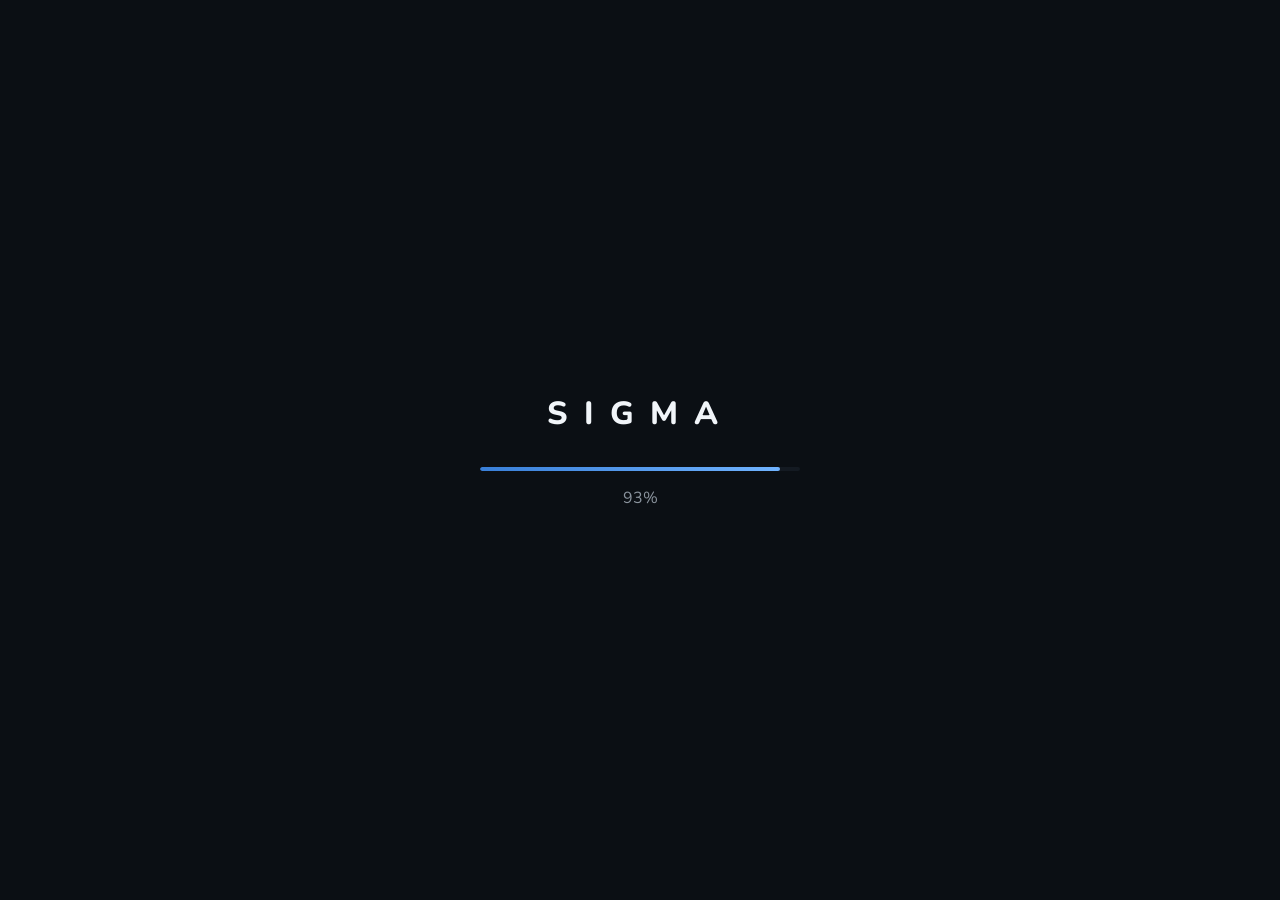
==== index.html @ 8c0bd31e "Remove logo image from index.html Removed logo image from the hero section." ====
<!DOCTYPE html>
<html lang="tr">
<head>
  <meta charset="UTF-8">
  <meta name="viewport" content="width=device-width, initial-scale=1.0">
  <link rel="icon" href="favicon.ico" type="image/x-icon">
  <title>Sigma Gümrük</title>

  <link rel="preconnect" href="https://fonts.googleapis.com">
  <link rel="preconnect" href="https://fonts.gstatic.com" crossorigin>

  <link
    href="https://fonts.googleapis.com/css2?family=Nunito:wght@400;600;700;800&display=swap"
    rel="stylesheet"
  >

  <link rel="stylesheet" href="style.css">

  <!--
    IMPORTANT:
    world-map.png is 610 x 409.
    The SVG now uses exactly the same coordinate system.
  -->
  <style>
    .hero-map {
      aspect-ratio: 610 / 409;
    }
  </style>
</head>

<body>

  <!-- =====================================================
       LOADING SCREEN
  ====================================================== -->

  <div id="loader" class="loader">

    <div class="loader-inner">

      <div class="loader-logo">
        SIGMA
      </div>

      <div class="loader-bar">
        <div
          class="loader-bar-fill"
          id="loaderBarFill">
        </div>
      </div>

      <div
        class="loader-percent"
        id="loaderPercent">
        0%
      </div>

    </div>

  </div>


  <!-- =====================================================
       LANGUAGE SELECTION
  ====================================================== -->

  <div
    id="langScreen"
    class="lang-screen hidden"
  >

    <div class="lang-inner">

      <h1 class="lang-title">
        Dil Seçin / Choose Language
      </h1>

      <div class="lang-buttons">

        <button
          class="lang-btn"
          data-lang="tr"
        >
          <span class="lang-flag">
            🇹🇷
          </span>

          <span class="lang-name">
            Türkçe
          </span>
        </button>


        <button
          class="lang-btn"
          data-lang="en"
        >
          <span class="lang-flag">
            🇬🇧
          </span>

          <span class="lang-name">
            English
          </span>
        </button>

      </div>

    </div>

  </div>


  <!-- =====================================================
       MAIN SITE
  ====================================================== -->

  <div
    id="site"
    class="site hidden"
  >


    <!-- ===================================================
         DYNAMIC ISLAND NAVBAR
    ==================================================== -->

    <header
      id="navIsland"
      class="nav-island"
    >

      <div class="nav-island-inner">


        <!-- LOGO -->

        <a
          href="#"
          class="nav-island-logo"
        >

          <img
            src="favicon.png"
            alt="Sigma Gümrük Müşavirliği"
          >

        </a>


        <!-- DESKTOP NAVIGATION -->

        <nav
          class="nav-island-links"
          aria-label="Primary"
        >

          <a
            href="#"
            data-i18n="nav_home"
          ></a>

          <a
            href="#services"
            data-i18n="nav_services"
          ></a>

          <a
            href="#about"
            data-i18n="nav_about"
          ></a>

          <a
            href="#contact"
            data-i18n="nav_contact"
          ></a>

        </nav>


        <!-- ACTIONS -->

        <div class="nav-island-actions">

          <button
            id="langToggle"
            class="lang-toggle"
          ></button>


          <button
            id="navMenuToggle"
            class="nav-menu-toggle"
            aria-label="Menüyü aç"
            aria-expanded="false"
          >

            <span></span>
            <span></span>
            <span></span>

          </button>

        </div>

      </div>

    </header>


    <!-- ===================================================
         MOBILE DROPDOWN
    ==================================================== -->

    <div
      id="navDropdown"
      class="nav-dropdown"
    >

      <a
        href="#"
        data-i18n="nav_home"
      ></a>

      <a
        href="#services"
        data-i18n="nav_services"
      ></a>

      <a
        href="#about"
        data-i18n="nav_about"
      ></a>

      <a
        href="#contact"
        data-i18n="nav_contact"
      ></a>

    </div>


    <!-- ===================================================
         HERO
    ==================================================== -->

    <main class="hero">


      <!-- =================================================
           WORLD MAP
      ================================================== -->

      <div
        class="hero-map"
        aria-hidden="true"
      >

        <img
          src="world-map.png"
          alt=""
          class="hero-map-img"
        >


        <!--
          IMPORTANT

          world-map.png = 610 x 409

          Therefore:
          SVG viewBox = 0 0 610 409

          This keeps every SVG coordinate aligned
          with the actual map.
        -->

        <svg
          class="hero-map-network"
          viewBox="0 0 610 409"
          preserveAspectRatio="xMidYMid meet"
        >


          <!-- =================================================
               TRADE ROUTES
          ================================================== -->


          <!--
            TURKEY → NORTH AMERICA

            Turkey:
            approximately 325,181

            North America:
            approximately 145,159
          -->

          <path
            class="hero-arc"
            style="animation-delay: 0s"
            d="M325,181 Q235,115 145,159"
          />


          <!--
            TURKEY → NORTHERN EUROPE
          -->

          <path
            class="hero-arc"
            style="animation-delay: 0.4s"
            d="M325,181 Q300,135 275,120"
          />


          <!--
            TURKEY → CENTRAL ASIA
          -->

          <path
            class="hero-arc"
            style="animation-delay: 0.8s"
            d="M325,181 Q350,155 380,160"
          />


          <!--
            TURKEY → EAST ASIA
          -->

          <path
            class="hero-arc"
            style="animation-delay: 1.2s"
            d="M325,181 Q405,125 485,154"
          />


          <!--
            TURKEY → SOUTHEAST ASIA
          -->

          <path
            class="hero-arc"
            style="animation-delay: 1.6s"
            d="M325,181 Q405,165 455,215"
          />



          <!-- =================================================
               PULSE RINGS
          ================================================== -->


          <!--
            MAIN TURKEY HUB

            This is now positioned directly
            on Turkey.
          -->

          <!-- MAIN TURKEY HUB -->

<circle
  class="hero-pulse"
  cx="325"
  cy="187"
  r="4"
  style="animation-delay: 0s"
/>

<circle
  class="hero-dot hero-dot--hub"
  cx="325"
  cy="187"
  r="6"
/>


          <!-- North America -->

          <circle
            class="hero-pulse"
            cx="145"
            cy="159"
            r="4"
            style="animation-delay: 0.3s"
          />


          <!-- Northern Europe -->

          <circle
            class="hero-pulse"
            cx="275"
            cy="120"
            r="4"
            style="animation-delay: 0.6s"
          />


          <!-- Central Asia -->

          <circle
            class="hero-pulse"
            cx="380"
            cy="160"
            r="4"
            style="animation-delay: 0.9s"
          />


          <!-- East Asia -->

          <circle
            class="hero-pulse"
            cx="485"
            cy="154"
            r="4"
            style="animation-delay: 1.2s"
          />


          <!-- Southeast Asia -->

          <circle
            class="hero-pulse"
            cx="455"
            cy="215"
            r="4"
            style="animation-delay: 1.5s"
          />



          <!-- =================================================
               LOCATION DOTS
          ================================================== -->


          <!--
            MAIN TURKEY HUB

            WHITE DOT = MAIN HUB
          -->

          


          <!-- North America -->

          <circle
            class="hero-dot"
            cx="145"
            cy="159"
            r="4"
          />


          <!-- Northern Europe -->

          <circle
            class="hero-dot"
            cx="275"
            cy="120"
            r="4"
          />


          <!-- Central Asia -->

          <circle
            class="hero-dot"
            cx="380"
            cy="160"
            r="4"
          />


          <!-- East Asia -->

          <circle
            class="hero-dot"
            cx="485"
            cy="154"
            r="4"
          />


          <!-- Southeast Asia -->

          <circle
            class="hero-dot"
            cx="455"
            cy="215"
            r="4"
          />

        </svg>

      </div>



      <!-- =================================================
           HERO CONTENT
      ================================================== -->

      <div class="hero-content">

        <p
          class="hero-eyebrow"
          data-i18n="hero_eyebrow"
        ></p>


        <h1
          data-i18n="hero_title"
        ></h1>


        <p
          data-i18n="hero_subtitle"
        ></p>


      </div>


      <!-- MAP CAPTION -->

      <p
        class="hero-caption"
        data-i18n="hero_caption"
      ></p>

    </main>


    <!-- ===================================================
         SERVICES
    ==================================================== -->

   <section id="services" class="services">

  <div class="services-logo">
    <img src="logo.png" alt="Sigma Gümrük Müşavirliği">
  </div>

  <div class="section-header">
        <p class="section-eyebrow" data-i18n="services_eyebrow"></p>
        <h2 data-i18n="services_title"></h2>
        <p class="section-subtitle" data-i18n="services_subtitle"></p>
      </div>

      <div class="services-grid">

        <!-- Customs Consultancy -->
        <div class="service-card">
          <div class="service-icon">
            <svg viewBox="0 0 24 24" fill="none" stroke="currentColor" stroke-width="1.6" stroke-linecap="round" stroke-linejoin="round">
              <path d="M8 3h8a1 1 0 0 1 1 1v16a1 1 0 0 1-1 1H8a1 1 0 0 1-1-1V4a1 1 0 0 1 1-1Z"/>
              <path d="M9 7.5h6"/>
              <path d="M9 11h6"/>
              <path d="m9.25 14.75 1.5 1.5L14.75 12.25"/>
            </svg>
          </div>
          <h3 data-i18n="service_1_title"></h3>
          <p data-i18n="service_1_desc"></p>
        </div>

        <!-- Import Operations -->
        <div class="service-card">
          <div class="service-icon">
            <svg viewBox="0 0 24 24" fill="none" stroke="currentColor" stroke-width="1.6" stroke-linecap="round" stroke-linejoin="round">
              <path d="M12 3v10"/>
              <path d="m7 9 5 5 5-5"/>
              <path d="M4 15v4a1 1 0 0 0 1 1h14a1 1 0 0 0 1-1v-4"/>
            </svg>
          </div>
          <h3 data-i18n="service_2_title"></h3>
          <p data-i18n="service_2_desc"></p>
        </div>

        <!-- Export Operations -->
        <div class="service-card">
          <div class="service-icon">
            <svg viewBox="0 0 24 24" fill="none" stroke="currentColor" stroke-width="1.6" stroke-linecap="round" stroke-linejoin="round">
              <path d="M12 21V11"/>
              <path d="m7 15 5-5 5 5"/>
              <path d="M4 15v4a1 1 0 0 0 1 1h14a1 1 0 0 0 1-1v-4"/>
            </svg>
          </div>
          <h3 data-i18n="service_3_title"></h3>
          <p data-i18n="service_3_desc"></p>
        </div>

        <!-- Bonded Warehousing -->
        <div class="service-card">
          <div class="service-icon">
            <svg viewBox="0 0 24 24" fill="none" stroke="currentColor" stroke-width="1.6" stroke-linecap="round" stroke-linejoin="round">
              <path d="M3 21V10l9-6 9 6v11"/>
              <path d="M3 21h18"/>
              <path d="M9 21v-6h6v6"/>
            </svg>
          </div>
          <h3 data-i18n="service_4_title"></h3>
          <p data-i18n="service_4_desc"></p>
        </div>


        <!-- Logistics Consulting -->
        <div class="service-card">
          <div class="service-icon">
            <svg viewBox="0 0 24 24" fill="none" stroke="currentColor" stroke-width="1.6" stroke-linecap="round" stroke-linejoin="round">
              <path d="M3 7h11v10H3z"/>
              <path d="M14 10h4l3 3v4h-7z"/>
              <circle cx="7.5" cy="18" r="1.6"/>
              <circle cx="17.5" cy="18" r="1.6"/>
            </svg>
          </div>
          <h3 data-i18n="service_6_title"></h3>
          <p data-i18n="service_6_desc"></p>
        </div>

      </div>

    </section>



    <!-- ===================================================
         ABOUT
    ==================================================== -->

    <section id="about" class="about">

      <div class="section-header">
        <p class="section-eyebrow" data-i18n="about_eyebrow"></p>
        <h2 data-i18n="about_title"></h2>
      </div>

      <div class="about-grid">

        <p class="about-text" data-i18n="about_text"></p>

        <ul class="about-highlights">

          <li>
            <svg viewBox="0 0 24 24" fill="none" stroke="currentColor" stroke-width="1.8" stroke-linecap="round" stroke-linejoin="round">
              <circle cx="12" cy="12" r="9"/>
              <path d="m8.5 12.5 2.5 2.5 4.5-5"/>
            </svg>
            <span data-i18n="about_highlight_2"></span>
          </li>

          <li>
            <svg viewBox="0 0 24 24" fill="none" stroke="currentColor" stroke-width="1.8" stroke-linecap="round" stroke-linejoin="round">
              <circle cx="12" cy="12" r="9"/>
              <path d="m8.5 12.5 2.5 2.5 4.5-5"/>
            </svg>
            <span data-i18n="about_highlight_3"></span>
          </li>

          <li>
            <svg viewBox="0 0 24 24" fill="none" stroke="currentColor" stroke-width="1.8" stroke-linecap="round" stroke-linejoin="round">
              <circle cx="12" cy="12" r="9"/>
              <path d="m8.5 12.5 2.5 2.5 4.5-5"/>
            </svg>
            <span data-i18n="about_highlight_4"></span>
          </li>

        </ul>

      </div>

    </section>



    <!-- ===================================================
         CONTACT
    ==================================================== -->

    <section id="contact" class="contact">

      <div class="section-header">
        <p class="section-eyebrow" data-i18n="contact_eyebrow"></p>
        <h2 data-i18n="contact_title"></h2>
        <p class="section-subtitle" data-i18n="contact_subtitle"></p>
      </div>

      <div class="contact-grid">

        <div class="contact-info">

          <div class="contact-info-item">
            <svg viewBox="0 0 24 24" fill="none" stroke="currentColor" stroke-width="1.6" stroke-linecap="round" stroke-linejoin="round">
              <path d="M12 21s7-6.5 7-11a7 7 0 1 0-14 0c0 4.5 7 11 7 11Z"/>
              <circle cx="12" cy="10" r="2.5"/>
            </svg>
            <div>
              <p class="contact-info-label" data-i18n="contact_address_label"></p>
              <p class="contact-info-value" data-i18n="contact_address_value"></p>
            </div>
          </div>

          <div class="contact-info-item">
            <svg viewBox="0 0 24 24" fill="none" stroke="currentColor" stroke-width="1.6" stroke-linecap="round" stroke-linejoin="round">
              <path d="M6.5 3h3l1.5 4-2 1.5a9 9 0 0 0 4.5 4.5L15 11l4 1.5v3a2 2 0 0 1-2 2 13.5 13.5 0 0 1-12.5-12.5 2 2 0 0 1 2-2Z"/>
            </svg>
            <div>
              <p class="contact-info-label" data-i18n="contact_phone_label"></p>
              <p class="contact-info-value" data-i18n="contact_phone_value"></p>
            </div>
          </div>

          <div class="contact-info-item">
            <svg viewBox="0 0 24 24" fill="none" stroke="currentColor" stroke-width="1.6" stroke-linecap="round" stroke-linejoin="round">
              <rect x="3" y="5" width="18" height="14" rx="2"/>
              <path d="m3 7 9 6 9-6"/>
            </svg>
            <div>
              <p class="contact-info-label" data-i18n="contact_email_label"></p>
              <p class="contact-info-value" data-i18n="contact_email_value"></p>
            </div>
          </div>

        </div>
      </div>

    </section>



    <!-- =====================================================
         FOOTER
    ====================================================== -->

    <footer class="footer">

      <p
        data-i18n="footer_text"
      ></p>

    </footer>

  </div>


  <!-- =====================================================
       JAVASCRIPT
  ====================================================== -->

  <script src="script.js"></script>

</body>
</html>
---- style.css ----
/* =========================================================
   SIGMA GÜMRÜK — RESPONSIVE CSS
   ========================================================= */

* {
  margin: 0;
  padding: 0;
  box-sizing: border-box;
}

:root {
  --bg: #0b0f14;
  --bg-soft: #141a22;

  --accent: #4f9cf9;
  --accent-light: #70b3ff;
  --accent-glow: rgba(79, 156, 249, 0.4);

  --nav-outline: rgba(79, 156, 249, 0.45);

  --text: #f1f5f9;
  --text-dim: #8b949e;

  --border: rgba(255, 255, 255, 0.08);
}

html {
  scroll-behavior: smooth;
}

body {
  font-family: "Nunito", system-ui, sans-serif;

  background:
    radial-gradient(
      circle at 50% 35%,
      #111a27 0%,
      var(--bg) 48%,
      #080b10 100%
    );

  color: var(--text);

  min-height: 100vh;

  overflow-x: hidden;
}

button,
a {
  -webkit-tap-highlight-color: transparent;
}

.hidden {
  display: none !important;
}


/* =========================================================
   LOADING SCREEN
   ========================================================= */

.loader {
  position: fixed;
  inset: 0;

  background: var(--bg);

  display: flex;
  align-items: center;
  justify-content: center;

  z-index: 100;

  transition: opacity 0.5s ease;
}

.loader.fade-out {
  opacity: 0;
  pointer-events: none;
}

.loader-inner {
  width: min(320px, 80vw);

  text-align: center;
}

.loader-logo {
  font-size: 2rem;

  font-weight: 800;

  letter-spacing: 0.5em;

  margin-bottom: 2rem;

  color: var(--text);

  animation: sigma-pulse 1.6s ease-in-out infinite;
}

@keyframes sigma-pulse {
  0%,
  100% {
    opacity: 1;
  }

  50% {
    opacity: 0.45;
  }
}

.loader-bar {
  height: 4px;

  background: var(--bg-soft);

  border-radius: 999px;

  overflow: hidden;
}

.loader-bar-fill {
  height: 100%;
  width: 0%;

  background:
    linear-gradient(
      90deg,
      #397fd8,
      #70b3ff
    );

  border-radius: 999px;

  transition: width 0.15s ease;
}

.loader-percent {
  margin-top: 1rem;

  font-size: 1rem;

  color: var(--text-dim);

  font-variant-numeric: tabular-nums;
}


/* =========================================================
   LANGUAGE SCREEN
   ========================================================= */

.lang-screen {
  position: fixed;
  inset: 0;

  background:
    radial-gradient(
      circle at center,
      #111c2a,
      var(--bg) 65%
    );

  display: flex;

  align-items: center;
  justify-content: center;

  z-index: 90;

  animation: fade-in 0.6s ease;
}

.lang-inner {
  width: 100%;
  max-width: 600px;

  padding: 1.5rem;

  text-align: center;
}

.lang-title {
  font-size: 1.6rem;

  font-weight: 700;

  margin-bottom: 2.5rem;
}

.lang-buttons {
  display: flex;

  justify-content: center;

  gap: 1.5rem;

  flex-wrap: wrap;
}

.lang-btn {
  display: flex;

  flex-direction: column;

  align-items: center;

  gap: 0.75rem;

  min-width: 150px;

  padding: 1.5rem 2.5rem;

  background:
    rgba(255, 255, 255, 0.035);

  border: 1px solid var(--border);

  border-radius: 16px;

  color: var(--text);

  font-family: inherit;

  font-size: 1.05rem;

  cursor: pointer;

  backdrop-filter: blur(15px);

  transition:
    transform 0.25s ease,
    border-color 0.25s ease,
    background 0.25s ease,
    box-shadow 0.25s ease;
}

.lang-btn:hover {
  transform: translateY(-5px);

  border-color: var(--accent);

  background:
    rgba(79, 156, 249, 0.08);

  box-shadow:
    0 15px 35px rgba(0, 0, 0, 0.3);
}

.lang-flag {
  font-size: 2.4rem;
}

.lang-name {
  font-weight: 700;
}


/* =========================================================
   SITE
   ========================================================= */

.site {
  min-height: 100vh;

  display: flex;

  flex-direction: column;

  animation: fade-in 0.6s ease;
}

@keyframes fade-in {
  from {
    opacity: 0;
  }

  to {
    opacity: 1;
  }
}


/* =========================================================
   DYNAMIC ISLAND NAVBAR
   ========================================================= */

.nav-island {
  position: fixed;

  top: 18px;
  left: 50%;

  transform: translateX(-50%);

  z-index: 50;

  width: 56px;
  height: 56px;

  border-radius: 999px;

  background: #000;

  border: 1.5px solid var(--nav-outline);

  overflow: hidden;

  box-shadow:
    0 0 0 var(--accent-glow),
    0 10px 30px rgba(0, 0, 0, 0.45);

  animation:
    island-breathe 2.2s ease-in-out infinite;

  transition:
    width 0.65s cubic-bezier(0.16, 1, 0.3, 1),
    height 0.5s cubic-bezier(0.16, 1, 0.3, 1),
    background 0.4s ease,
    border-radius 0.3s ease,
    box-shadow 0.3s ease;
}

@keyframes island-breathe {
  0%,
  100% {
    box-shadow:
      0 0 0 var(--accent-glow),
      0 10px 30px rgba(0, 0, 0, 0.45);
  }

  50% {
    box-shadow:
      0 0 0 7px transparent,
      0 10px 30px rgba(0, 0, 0, 0.45);
  }
}

.nav-island.expanded {
  width: clamp(560px, 62vw, 760px);

  height: 64px;

  background:
    rgba(10, 15, 22, 0.78);

  backdrop-filter: blur(24px);
  -webkit-backdrop-filter: blur(24px);

  animation: none;

  box-shadow:
    0 15px 40px rgba(0, 0, 0, 0.45);
}

.nav-island-inner {
  height: 100%;

  display: flex;

  align-items: center;
  justify-content: space-between;

  gap: 2rem;

  padding: 0 1.75rem;

  white-space: nowrap;

  opacity: 0;

  transform: scale(0.92);

  transition:
    opacity 0.4s ease 0.25s,
    transform 0.4s ease 0.25s;
}

.nav-island.expanded .nav-island-inner {
  opacity: 1;

  transform: scale(1);
}


/* =========================================================
   LOGO
   ========================================================= */

.nav-island-logo {
  display: flex;

  align-items: center;

  flex-shrink: 0;

  text-decoration: none;
}

.nav-island-logo img {
  display: block;

  width: auto;

  height: 50px;
}


/* =========================================================
   DESKTOP NAVIGATION
   ========================================================= */

.nav-island-links {
  display: flex;

  align-items: center;

  justify-content: center;

  gap: 1.6rem;

  flex: 1;
}

.nav-island-links a {
  position: relative;

  color: var(--text-dim);

  text-decoration: none;

  font-size: 0.92rem;

  transition: color 0.2s ease;
}

.nav-island-links a::after {
  content: "";

  position: absolute;

  left: 50%;
  bottom: -7px;

  width: 0;
  height: 1px;

  background: var(--accent);

  transform: translateX(-50%);

  transition: width 0.25s ease;
}

.nav-island-links a:hover {
  color: var(--text);
}

.nav-island-links a:hover::after {
  width: 70%;
}


/* =========================================================
   NAV ACTIONS
   ========================================================= */

.nav-island-actions {
  display: flex;

  align-items: center;

  gap: 0.65rem;

  flex-shrink: 0;
}


/* =========================================================
   LANGUAGE TOGGLE
   ========================================================= */

.lang-toggle {
  min-width: 42px;

  margin-right: 0.5rem;

  padding: 0.35rem 0.8rem;

  border:
    1px solid rgba(255, 255, 255, 0.1);

  border-radius: 999px;

  background:
    rgba(255, 255, 255, 0.04);

  color: var(--text);

  font-family: inherit;

  font-size: 0.8rem;

  cursor: pointer;

  transition:
    border-color 0.2s ease,
    background 0.2s ease;
}

.lang-toggle:hover {
  border-color: var(--accent);

  background:
    rgba(79, 156, 249, 0.08);
}


/* =========================================================
   HAMBURGER
   ========================================================= */

.nav-menu-toggle {
  display: none;

  flex-direction: column;

  justify-content: center;
  align-items: center;

  gap: 4px;

  width: 34px;
  height: 34px;

  padding: 0;

  border: none;

  background: transparent;

  cursor: pointer;

  border-radius: 10px;
}

.nav-menu-toggle span {
  display: block;

  width: 19px;
  height: 2px;

  background: var(--text);

  border-radius: 99px;

  transition:
    transform 0.3s ease,
    opacity 0.3s ease;
}

.nav-menu-toggle.active span:nth-child(1) {
  transform:
    translateY(6px)
    rotate(45deg);
}

.nav-menu-toggle.active span:nth-child(2) {
  opacity: 0;
}

.nav-menu-toggle.active span:nth-child(3) {
  transform:
    translateY(-6px)
    rotate(-45deg);
}


/* =========================================================
   MOBILE DROPDOWN
   ========================================================= */

.nav-dropdown {
  position: fixed;

  top: 70px;

  left: 50%;

  transform: translateX(-50%);

  z-index: 49;

  width: min(94vw, 340px);

  max-height: 0;

  opacity: 0;

  overflow: hidden;

  pointer-events: none;

  display: flex;

  flex-direction: column;

  padding: 0 1.25rem;

  background:
    rgba(10, 15, 22, 0.82);

  backdrop-filter: blur(24px);
  -webkit-backdrop-filter: blur(24px);

  border:
    1.5px solid var(--nav-outline);

  border-top: none;

  border-radius:
    0 0 22px 22px;

  box-shadow:
    0 20px 40px rgba(0, 0, 0, 0.45);

  transition:
    max-height 0.35s ease,
    opacity 0.3s ease,
    padding 0.3s ease;
}

.nav-dropdown.open {
  max-height: 300px;

  opacity: 1;

  pointer-events: auto;

  padding:
    1rem 1.25rem;
}

.nav-dropdown a {
  padding:
    0.7rem 0.1rem;

  color: var(--text-dim);

  text-decoration: none;

  font-size: 0.92rem;

  border-bottom:
    1px solid rgba(255, 255, 255, 0.06);

  transition:
    color 0.2s ease,
    padding-left 0.2s ease;
}

.nav-dropdown a:last-child {
  border-bottom: none;
}

.nav-dropdown a:hover {
  color: var(--text);

  padding-left: 0.35rem;
}


/* =========================================================
   HERO
   ========================================================= */

.hero {
  position: relative;

  flex: 1;

  min-height: 70vh;

  display: flex;

  flex-direction: column;

  align-items: center;
  justify-content: center;

  text-align: center;

  padding:
    8rem 1.5rem 4rem;

  gap: 1.25rem;

  overflow: hidden;
}


/* =========================================================
   WORLD MAP
   ========================================================= */

.hero-map {
  position: absolute;

  top: 46%;
  left: 50%;

  transform:
    translate(-50%, -50%);

  width:
    min(1100px, 94vw);

  /*
    world-map.png = 610 x 409
  */
  aspect-ratio: 610 / 409;

  z-index: 0;

  pointer-events: none;
}

.hero-map-img {
  position: absolute;

  inset: 0;

  width: 100%;
  height: 100%;

  object-fit: contain;

  opacity: 0.42;

  filter:
    drop-shadow(
      0 0 55px
      rgba(79, 156, 249, 0.12)
    );
}

.hero-map-network {
  position: absolute;

  inset: 0;

  width: 100%;
  height: 100%;
}

.hero-arc {
  fill: none;

  stroke: var(--accent);

  stroke-width: 1.4;

  stroke-linecap: round;

  opacity: 0.5;

  stroke-dasharray: 4 7;

  animation:
    hero-arc-flow
    3.5s linear infinite;
}

@keyframes hero-arc-flow {
  to {
    stroke-dashoffset: -110;
  }
}

.hero-dot {
  fill: var(--accent);
}

.hero-dot--hub {
  fill: #fff;

  filter:
    drop-shadow(0 0 5px #fff)
    drop-shadow(
      0 0 10px
      rgba(79, 156, 249, 0.9)
    );
}

.hero-pulse {
  fill: none;

  stroke: var(--accent);

  stroke-width: 1.5;

  opacity: 0.6;

  transform-box: fill-box;

  transform-origin: center;

  animation:
    hero-pulse-ring
    2.6s ease-out infinite;
}

@keyframes hero-pulse-ring {
  0% {
    transform: scale(1);

    opacity: 0.6;
  }

  100% {
    transform: scale(4.5);

    opacity: 0;
  }
}


/* =========================================================
   HERO CONTENT
   ========================================================= */

.hero-content {
  position: relative;

  z-index: 2;

  display: flex;

  flex-direction: column;

  align-items: center;

  gap: 1.25rem;
}

.hero-content::before {
  content: "";

  position: absolute;

  width: 420px;
  height: 280px;

  background:
    radial-gradient(
      circle,
      rgba(79, 156, 249, 0.08),
      rgba(79, 156, 249, 0.025) 45%,
      transparent 72%
    );

  filter: blur(20px);

  z-index: -1;

  pointer-events: none;
}

.hero-eyebrow {
  margin: 0;

  color: var(--text-dim);

  font-size: 0.85rem;

  font-weight: 800;

  letter-spacing: 0.2em;
}

.hero-logo {
  width: auto;
  height: 130px;

  margin-top: 1.5rem;

  opacity: 0.95;

  filter: drop-shadow(0 8px 24px rgba(0, 0, 0, 0.4));
}

@media (max-width: 720px) {
  .hero-logo {
    height: 90px;

    margin-top: 1rem;
  }
}

.hero h1 {
  max-width: 700px;

  font-size:
    clamp(1.8rem, 5vw, 3rem);

  font-weight: 800;

  line-height: 1.15;

  letter-spacing: -0.02em;
}

.hero p {
  max-width: 520px;

  color: var(--text-dim);

  line-height: 1.6;
}


/* =========================================================
   CTA
   ========================================================= */

.cta {
  position: relative;

  overflow: hidden;

  margin-top: 0.5rem;

  min-height: 46px;

  padding:
    0.8rem 2rem;

  border: none;

  border-radius: 10px;

  background:
    linear-gradient(
      135deg,
      var(--accent-light),
      #397fd8
    );

  color: #fff;

  font-family: inherit;

  font-size: 1rem;

  font-weight: 800;

  cursor: pointer;

  box-shadow:
    0 10px 28px
    rgba(79, 156, 249, 0.22);

  transition:
    transform 0.2s ease,
    filter 0.2s ease,
    box-shadow 0.2s ease;
}

.cta::after {
  content: "";

  position: absolute;

  top: 0;
  left: -120%;

  width: 70%;
  height: 100%;

  background:
    linear-gradient(
      90deg,
      transparent,
      rgba(255, 255, 255, 0.2),
      transparent
    );

  transform: skewX(-20deg);

  transition: left 0.6s ease;
}

.cta:hover {
  filter: brightness(1.1);

  transform: translateY(-2px);

  box-shadow:
    0 14px 32px
    rgba(79, 156, 249, 0.3);
}

.cta:hover::after {
  left: 140%;
}

.cta:active {
  transform: scale(0.96);
}


/* =========================================================
   CAPTION
   ========================================================= */

.hero-caption {
  position: absolute;

  right: 1.5rem;
  bottom: 1rem;

  z-index: 2;

  margin: 0;

  color: var(--text-dim);

  font-size: 0.78rem;

  opacity: 0.7;
}


/* =========================================================
   SECTION HEADER
   (reusable pattern for services / future homepage sections)
   ========================================================= */

.section-header {
  max-width: 640px;

  margin: 0 auto 3rem;

  text-align: center;
}

.section-eyebrow {
  font-size: 0.85rem;
  font-weight: 700;

  letter-spacing: 0.2em;

  color: var(--text-dim);

  margin: 0 0 0.75rem;
}

.section-header h2 {
  font-size: clamp(1.6rem, 4vw, 2.4rem);
  font-weight: 800;

  margin: 0 0 0.75rem;
}

.section-subtitle {
  color: var(--text-dim);

  line-height: 1.6;

  margin: 0;
}


/* =========================================================
   SERVICES
   ========================================================= */

.services {
  max-width: 1200px;

  margin: -200px auto 0;

  padding: 2.5rem 1.5rem 6rem;

  scroll-margin-top: 100px;
}

.services-logo {
  display: flex;
  justify-content: center;
  align-items: center;

  margin-bottom: 1.5rem;
}

.services-logo img {
  width: auto;
  height: 70px;

  opacity: 0.95;

  filter:
    drop-shadow(0 0 12px rgba(79, 156, 249, 0.12));

  transition:
    transform 0.3s ease,
    opacity 0.3s ease;
}

.services-logo img:hover {
  transform: translateY(-3px);
  opacity: 1;
}

.services-grid {
  display: grid;

  grid-template-columns: repeat(3, 1fr);

  gap: 1.5rem;
}

.service-card {
  background: var(--bg-soft);

  border: 1px solid #21262d;

  border-radius: 16px;

  padding: 2rem 1.75rem;

  text-align: left;

  transition:
    transform 0.25s ease,
    border-color 0.25s ease,
    background 0.25s ease;
}

.service-card:hover {
  transform: translateY(-4px);

  border-color: var(--nav-outline);

  background: #1c2430;
}

.service-icon {
  display: flex;

  align-items: center;
  justify-content: center;

  width: 48px;
  height: 48px;

  margin-bottom: 1.25rem;

  border-radius: 12px;

  background: rgba(79, 156, 249, 0.12);

  color: var(--accent);
}

.service-icon svg {
  width: 24px;
  height: 24px;
}

.service-card h3 {
  font-size: 1.1rem;
  font-weight: 700;

  margin: 0 0 0.5rem;
}

.service-card p {
  font-size: 0.92rem;

  line-height: 1.6;

  color: var(--text-dim);

  margin: 0;
}

@media (max-width: 900px) {
  .services-grid {
    grid-template-columns: repeat(2, 1fr);
  }
}

@media (max-width: 600px) {
  .services {
    padding: 4rem 1.25rem 5rem;
  }

  .services-grid {
    grid-template-columns: 1fr;
  }
}


/* =========================================================
   ABOUT
   ========================================================= */

.about {
  max-width: 1100px;

  margin: 0 auto;

  padding: 5rem 1.5rem 6rem;

  scroll-margin-top: 100px;
}

.about-grid {
  display: grid;

  grid-template-columns: 1.1fr 0.9fr;

  gap: 3rem;

  align-items: start;

  text-align: left;
}

.about-text {
  font-size: 1.02rem;

  line-height: 1.8;

  color: var(--text-dim);

  margin: 0;
}

.about-highlights {
  display: flex;
  flex-direction: column;

  gap: 1rem;

  margin: 0;
  padding: 0;

  list-style: none;
}

.about-highlights li {
  display: flex;

  align-items: center;

  gap: 0.85rem;

  padding: 0.9rem 1.1rem;

  background: var(--bg-soft);

  border: 1px solid #21262d;

  border-radius: 12px;

  font-weight: 600;
  font-size: 0.95rem;

  transition:
    border-color 0.2s ease,
    transform 0.2s ease;
}

.about-highlights li:hover {
  border-color: var(--nav-outline);

  transform: translateX(4px);
}

.about-highlights svg {
  flex-shrink: 0;

  width: 20px;
  height: 20px;

  color: var(--accent);
}

@media (max-width: 900px) {
  .about-grid {
    grid-template-columns: 1fr;

    text-align: center;
  }

  .about-highlights li {
    justify-content: flex-start;
  }
}

@media (max-width: 600px) {
  .about {
    padding: 3.5rem 1.25rem 4.5rem;
  }
}


/* =========================================================
   CONTACT
   ========================================================= */

.contact {
  max-width: 1100px;

  margin: 0 auto;

  padding: 5rem 1.5rem 6rem;

  scroll-margin-top: 100px;
}

.contact-grid {
  display: grid;

  grid-template-columns: 0.85fr 1.15fr;

  gap: 3rem;

  align-items: start;

  text-align: left;
}

.contact-info {
  display: flex;
  flex-direction: column;

  gap: 1.5rem;
}

.contact-info-item {
  display: flex;

  gap: 1rem;

  align-items: flex-start;
}

.contact-info-item svg {
  flex-shrink: 0;

  width: 22px;
  height: 22px;

  margin-top: 0.15rem;

  color: var(--accent);
}

.contact-info-label {
  font-size: 0.8rem;
  font-weight: 700;

  letter-spacing: 0.08em;
  text-transform: uppercase;

  color: var(--text-dim);

  margin: 0 0 0.25rem;
}

.contact-info-value {
  line-height: 1.5;

  margin: 0;
}

.contact-form {
  display: flex;
  flex-direction: column;

  gap: 1.1rem;

  padding: 2rem;

  background: var(--bg-soft);

  border: 1px solid #21262d;

  border-radius: 16px;
}

.contact-form-row {
  display: grid;

  grid-template-columns: 1fr 1fr;

  gap: 1.1rem;
}

.contact-field {
  display: flex;
  flex-direction: column;

  gap: 0.4rem;
}

.contact-field label {
  font-size: 0.85rem;
  font-weight: 600;

  color: var(--text-dim);
}

.contact-field input,
.contact-field textarea {
  padding: 0.7rem 0.9rem;

  background: var(--bg);

  border: 1px solid #30363d;

  border-radius: 10px;

  color: var(--text);

  font-family: inherit;
  font-size: 0.95rem;

  resize: vertical;

  transition: border-color 0.2s ease;
}

.contact-field input:focus,
.contact-field textarea:focus {
  outline: none;

  border-color: var(--accent);
}

.contact-submit {
  align-self: flex-start;
}

.contact-form-note {
  font-size: 0.9rem;

  color: var(--accent);

  margin: 0;
}

@media (max-width: 900px) {
  .contact-grid {
    grid-template-columns: 1fr;

    text-align: center;
  }

  .contact-info-item {
    text-align: left;
  }
}

@media (max-width: 560px) {
  .contact {
    padding: 3.5rem 1.25rem 4.5rem;
  }

  .contact-form-row {
    grid-template-columns: 1fr;
  }

  .contact-form {
    padding: 1.5rem;
  }
}


/* =========================================================
   FOOTER
   ========================================================= */

.footer {
  padding: 1.5rem;

  text-align: center;

  color: var(--text-dim);

  font-size: 0.9rem;

  border-top:
    1px solid
    rgba(255, 255, 255, 0.06);
}


/* =========================================================
   MOBILE
   ========================================================= */

@media (max-width: 1024px) {

  /* -------------------------------------------------------
     NAVBAR
     ------------------------------------------------------- */

  .nav-island.expanded {
    width:
      calc(100vw - 24px);

    height: 56px;

    top: 12px;

    border-radius: 18px;

    background:
      rgba(9, 14, 21, 0.86);

    border:
      1px solid
      rgba(79, 156, 249, 0.35);

    backdrop-filter: blur(24px);

    -webkit-backdrop-filter: blur(24px);

    box-shadow:
      0 10px 35px
      rgba(0, 0, 0, 0.45),

      0 0 25px
      rgba(79, 156, 249, 0.06);
  }

  .nav-island-inner {
    padding:
      0 0.7rem 0 1rem;

    gap: 0.4rem;
  }

  .nav-island-logo img {
    height: 52px;

    max-width: 190px;
  }

  .nav-island-links {
    display: none;
  }

  .nav-island-actions {
    gap: 0.25rem;
  }


  /* -------------------------------------------------------
     LANGUAGE BUTTON
     ------------------------------------------------------- */

  .lang-toggle {
    min-width: 40px;

    padding:
      0.32rem 0.6rem;

    font-size: 0.73rem;
  }


  /* -------------------------------------------------------
     HAMBURGER
     ------------------------------------------------------- */

  .nav-menu-toggle {
    display: flex !important;

    width: 36px;
    height: 36px;

    flex-shrink: 0;
  }


  /* -------------------------------------------------------
     MOBILE DROPDOWN
     ------------------------------------------------------- */

  .nav-dropdown {
    top: 67px;

    width:
      calc(100vw - 24px);

    max-width: none;

    border-radius:
      0 0 18px 18px;

    background:
      rgba(9, 14, 21, 0.92);

    border-color:
      rgba(79, 156, 249, 0.35);
  }

  .nav-dropdown.open {
    padding:
      0.7rem 1.1rem 0.8rem;
  }

  .nav-dropdown a {
    padding:
      0.75rem 0.15rem;

    font-size: 0.92rem;
  }


  /* -------------------------------------------------------
     HERO
     ------------------------------------------------------- */

  .hero {
  min-height: 100svh;
  min-height: 100dvh;

  padding:
    4.5rem
    1.25rem
    3rem;

  justify-content: flex-start;

  gap: 0.9rem;
}

  .hero-content {
  transform: translateY(2rem);
}


  /* =======================================================
     LARGE MOBILE WORLD MAP
     ======================================================= */

  .hero-map {
    /*
      The important change:
      make the map BIG enough to become
      an intentional visual element.
    */

    width: 175vw;

    max-width: none;

    top: 40%;

    opacity: 0.52;

    transform:
      translate(-50%, -50%)
      scale(1);
  }

  .hero-map-img {
    opacity: 0.30;

    filter:
      drop-shadow(
        0 0 45px
        rgba(79, 156, 249, 0.14)
      );
  }

  .hero-map-network {
    opacity: 0.85;
  }

  .hero-arc {
    stroke-width: 1.2;

    opacity: 0.55;
  }

  .hero-pulse {
    stroke-width: 1.3;

    opacity: 0.55;
  }

  /*
    Make the Turkey hub stand out.
  */

  .hero-dot--hub {
    filter:
      drop-shadow(0 0 4px #fff)
      drop-shadow(
        0 0 10px
        rgba(79, 156, 249, 0.95)
      );
  }


  /* -------------------------------------------------------
     HERO CONTENT
     ------------------------------------------------------- */

  .hero-content {
    width: 100%;

    max-width: 390px;

    gap: 0.9rem;

    padding:
      0 0.2rem;
  }

  .hero-content::before {
    width: 360px;

    height: 250px;

    background:
      radial-gradient(
        circle,
        rgba(79, 156, 249, 0.13),
        rgba(79, 156, 249, 0.04) 45%,
        transparent 72%
      );

    filter: blur(25px);
  }

  .hero-eyebrow {
    font-size: 0.68rem;

    letter-spacing: 0.18em;

    color:
      rgba(230, 237, 243, 0.65);
  }

  .hero h1 {
    max-width: 370px;

    font-size:
      clamp(
        1.9rem,
        8.8vw,
        2.45rem
      );

    line-height: 1.1;

    letter-spacing: -0.035em;

    text-wrap: balance;
  }

  .hero p {
    max-width: 340px;

    font-size: 0.9rem;

    line-height: 1.55;

    color:
      rgba(139, 148, 158, 0.9);
  }


  /* -------------------------------------------------------
     CTA
     ------------------------------------------------------- */

  .cta {
    margin-top: 0.5rem;

    min-height: 48px;

    padding:
      0.8rem 1.8rem;

    border-radius: 11px;

    font-size: 0.92rem;

    box-shadow:
      0 10px 28px
      rgba(79, 156, 249, 0.25);
  }


  /* -------------------------------------------------------
     CAPTION / FOOTER
     ------------------------------------------------------- */

  .hero-caption {
    display: none;
  }

  .footer {
    padding: 1rem;

    font-size: 0.72rem;
  }


  /* -------------------------------------------------------
     OPEN MENU
     ------------------------------------------------------- */

  .nav-island.menu-open {
    border-bottom-left-radius: 0;

    border-bottom-right-radius: 0;

    border-bottom-color: transparent;

    box-shadow: none;
  }
}


/* =========================================================
   VERY SMALL PHONES
   ========================================================= */

@media (max-width: 380px) {

  .nav-island.expanded {
    width:
      calc(100vw - 18px);
  }

  .nav-island-inner {
    padding-left: 0.7rem;

    padding-right: 0.5rem;
  }

  .nav-island-logo img {
    height: 40px;

    max-width: 200px;
  }

  .lang-toggle {
    min-width: 38px;

    padding:
      0.3rem 0.5rem;

    font-size: 0.7rem;
  }

  .nav-menu-toggle {
    width: 34px;
    height: 34px;
  }


  /* -------------------------------------------------------
     SMALL PHONE MAP
     ------------------------------------------------------- */

  .hero-map {
    width: 190vw;

    top: 69%;
  }


  /* -------------------------------------------------------
     SMALL PHONE HERO
     ------------------------------------------------------- */

  .hero {
    padding-left: 1rem;

    padding-right: 1rem;
  }

  .hero h1 {
    font-size: 1.78rem;
  }

  .hero p {
    font-size: 0.86rem;
  }
}


/* =========================================================
   REDUCED MOTION
   ========================================================= */

@media (prefers-reduced-motion: reduce) {

  .nav-island,
  .nav-island-inner,
  .nav-dropdown,
  .nav-menu-toggle span,
  .hero-arc,
  .hero-pulse,
  .loader-logo,
  .cta::after {
    animation: none !important;

    transition: none !important;
  }
}

/* =========================================================
   iPAD LANDSCAPE — SERVICES OVERLAP FIX
   ========================================================= */

@media (orientation: landscape) and
       (min-width: 768px) and
       (max-height: 1100px) {

  .services {
    margin: 0 auto !important;
    padding-top: 5rem;
    position: relative;
    z-index: 5;
  }

  .hero {
    min-height: 100dvh;
    padding-bottom: 5rem;
  }

  .hero-content {
    transform: none !important;
  }
}
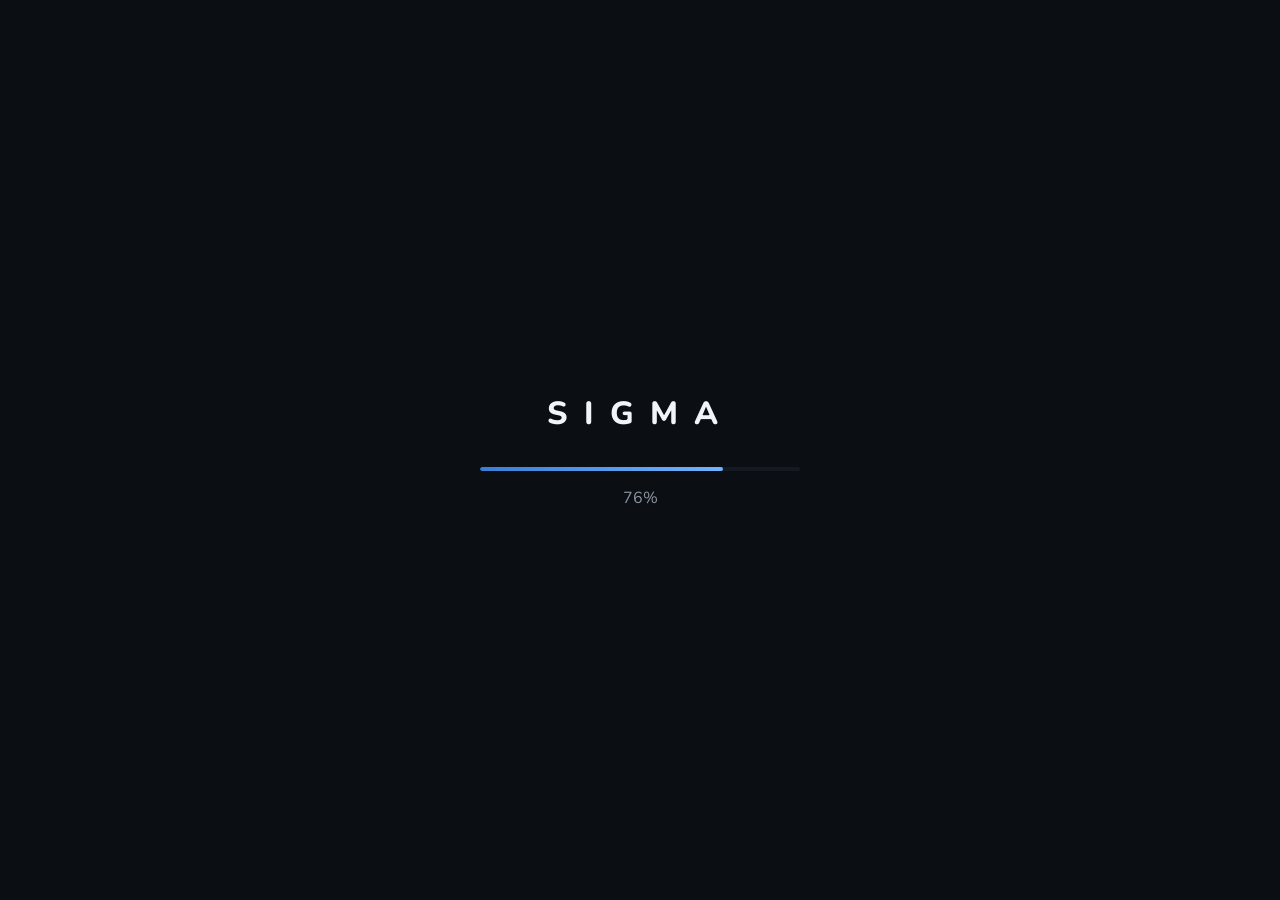
==== commit 8377b459: "Change favicon from ICO to PNG format" ====
--- a/index.html
+++ b/index.html
@@ -3,7 +3,7 @@
 <head>
   <meta charset="UTF-8">
   <meta name="viewport" content="width=device-width, initial-scale=1.0">
-  <link rel="icon" href="favicon.ico" type="image/x-icon">
+  <link rel="icon" href="favicon.png" type="image/x-icon">
   <title>Sigma Gümrük</title>
 
   <link rel="preconnect" href="https://fonts.googleapis.com">
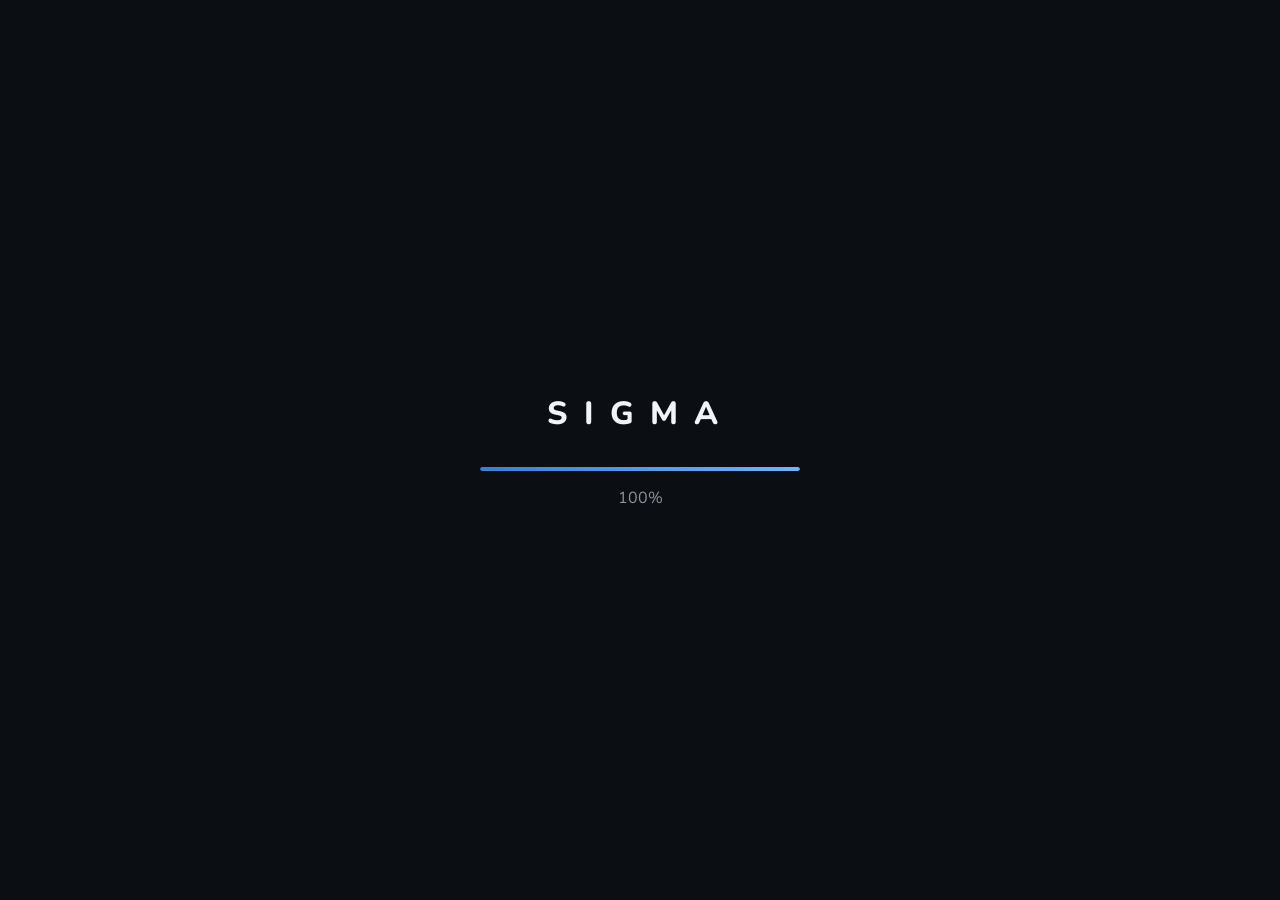
==== commit ffe7b1f9: "Refactor services section in index.html" ====
--- a/index.html
+++ b/index.html
@@ -526,6 +526,7 @@
         ></p>
 
 
+
       </div>
 
 
@@ -543,13 +544,9 @@
          SERVICES
     ==================================================== -->
 
-   <section id="services" class="services">
-
-  <div class="services-logo">
-    <img src="logo.png" alt="Sigma Gümrük Müşavirliği">
-  </div>
-
-  <div class="section-header">
+    <section id="services" class="services">
+
+      <div class="section-header">
         <p class="section-eyebrow" data-i18n="services_eyebrow"></p>
         <h2 data-i18n="services_title"></h2>
         <p class="section-subtitle" data-i18n="services_subtitle"></p>
--- a/style.css
+++ b/style.css
@@ -880,25 +880,6 @@
   letter-spacing: 0.2em;
 }
 
-.hero-logo {
-  width: auto;
-  height: 130px;
-
-  margin-top: 1.5rem;
-
-  opacity: 0.95;
-
-  filter: drop-shadow(0 8px 24px rgba(0, 0, 0, 0.4));
-}
-
-@media (max-width: 720px) {
-  .hero-logo {
-    height: 90px;
-
-    margin-top: 1rem;
-  }
-}
-
 .hero h1 {
   max-width: 700px;
 
@@ -1085,33 +1066,6 @@
   padding: 2.5rem 1.5rem 6rem;
 
   scroll-margin-top: 100px;
-}
-
-.services-logo {
-  display: flex;
-  justify-content: center;
-  align-items: center;
-
-  margin-bottom: 1.5rem;
-}
-
-.services-logo img {
-  width: auto;
-  height: 70px;
-
-  opacity: 0.95;
-
-  filter:
-    drop-shadow(0 0 12px rgba(79, 156, 249, 0.12));
-
-  transition:
-    transform 0.3s ease,
-    opacity 0.3s ease;
-}
-
-.services-logo img:hover {
-  transform: translateY(-3px);
-  opacity: 1;
 }
 
 .services-grid {
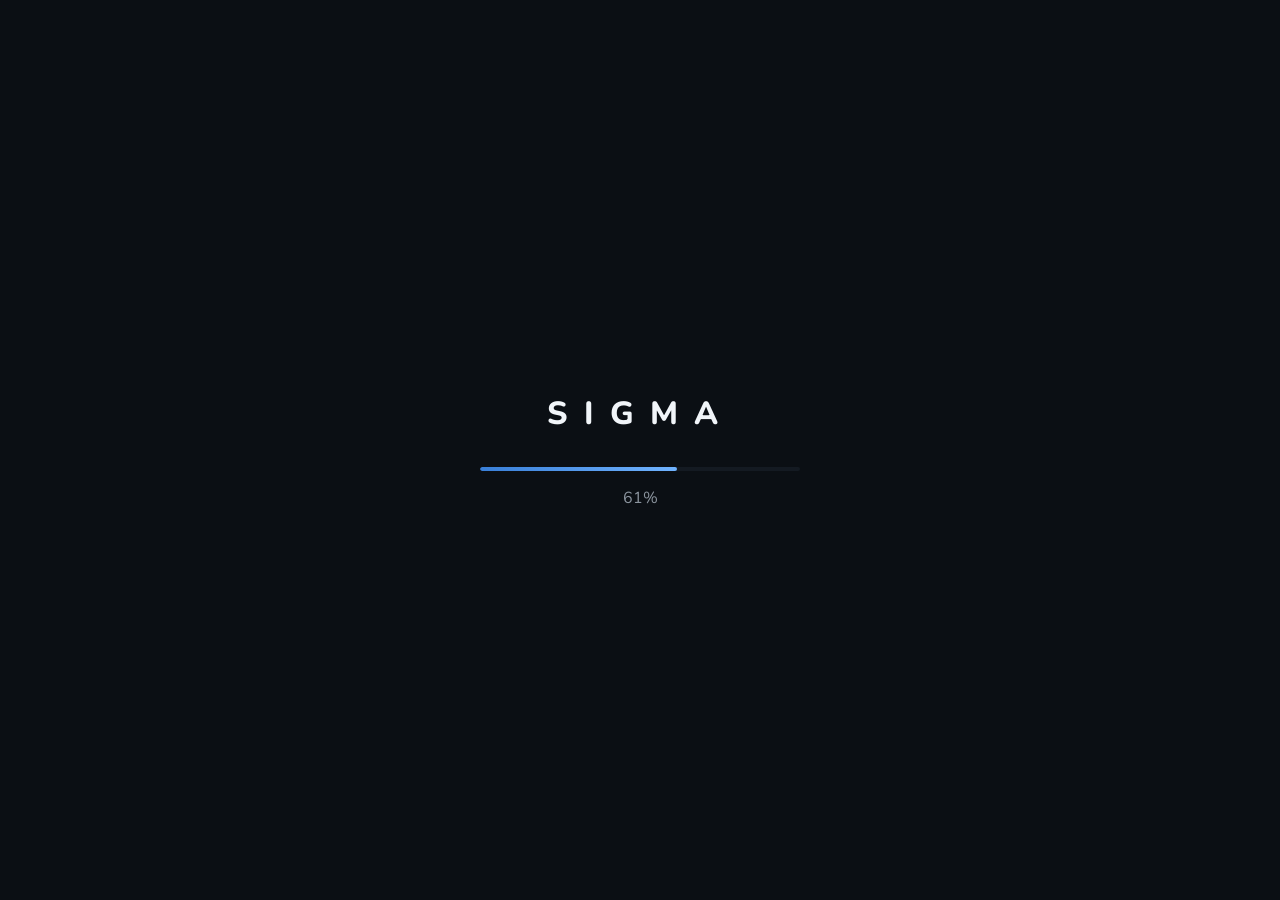
==== commit 351a6e6b: "Update logo image source in index.html" ====
--- a/index.html
+++ b/index.html
@@ -141,7 +141,7 @@
         >
 
           <img
-            src="favicon.png"
+            src="logo.png"
             alt="Sigma Gümrük Müşavirliği"
           >
 
--- a/style.css
+++ b/style.css
@@ -24,13 +24,23 @@
   --border: rgba(255, 255, 255, 0.08);
 }
 
+
+/* =========================================================
+   GLOBAL
+   ========================================================= */
+
 html {
   scroll-behavior: smooth;
+  scrollbar-width: none;
+}
+
+html::-webkit-scrollbar {
+  display: none;
 }
 
 body {
+  -ms-overflow-style: none;
   font-family: "Nunito", system-ui, sans-serif;
-
   background:
     radial-gradient(
       circle at 50% 35%,
@@ -38,11 +48,8 @@
       var(--bg) 48%,
       #080b10 100%
     );
-
   color: var(--text);
-
   min-height: 100vh;
-
   overflow-x: hidden;
 }
 
@@ -63,15 +70,11 @@
 .loader {
   position: fixed;
   inset: 0;
-
   background: var(--bg);
-
   display: flex;
   align-items: center;
   justify-content: center;
-
   z-index: 100;
-
   transition: opacity 0.5s ease;
 }
 
@@ -82,21 +85,15 @@
 
 .loader-inner {
   width: min(320px, 80vw);
-
   text-align: center;
 }
 
 .loader-logo {
   font-size: 2rem;
-
   font-weight: 800;
-
   letter-spacing: 0.5em;
-
   margin-bottom: 2rem;
-
   color: var(--text);
-
   animation: sigma-pulse 1.6s ease-in-out infinite;
 }
 
@@ -113,37 +110,27 @@
 
 .loader-bar {
   height: 4px;
-
   background: var(--bg-soft);
-
   border-radius: 999px;
-
   overflow: hidden;
 }
 
 .loader-bar-fill {
   height: 100%;
   width: 0%;
-
-  background:
-    linear-gradient(
-      90deg,
-      #397fd8,
-      #70b3ff
-    );
-
+  background: linear-gradient(
+    90deg,
+    #397fd8,
+    #70b3ff
+  );
   border-radius: 999px;
-
   transition: width 0.15s ease;
 }
 
 .loader-percent {
   margin-top: 1rem;
-
   font-size: 1rem;
-
   color: var(--text-dim);
-
   font-variant-numeric: tabular-nums;
 }
 
@@ -155,81 +142,54 @@
 .lang-screen {
   position: fixed;
   inset: 0;
-
   background:
     radial-gradient(
       circle at center,
       #111c2a,
       var(--bg) 65%
     );
-
-  display: flex;
-
+  display: flex;
   align-items: center;
   justify-content: center;
-
   z-index: 90;
-
   animation: fade-in 0.6s ease;
 }
 
 .lang-inner {
   width: 100%;
   max-width: 600px;
-
   padding: 1.5rem;
-
   text-align: center;
 }
 
 .lang-title {
   font-size: 1.6rem;
-
   font-weight: 700;
-
   margin-bottom: 2.5rem;
 }
 
 .lang-buttons {
   display: flex;
-
   justify-content: center;
-
   gap: 1.5rem;
-
   flex-wrap: wrap;
 }
 
 .lang-btn {
   display: flex;
-
   flex-direction: column;
-
   align-items: center;
-
   gap: 0.75rem;
-
   min-width: 150px;
-
   padding: 1.5rem 2.5rem;
-
-  background:
-    rgba(255, 255, 255, 0.035);
-
+  background: rgba(255, 255, 255, 0.035);
   border: 1px solid var(--border);
-
   border-radius: 16px;
-
   color: var(--text);
-
   font-family: inherit;
-
   font-size: 1.05rem;
-
   cursor: pointer;
-
   backdrop-filter: blur(15px);
-
   transition:
     transform 0.25s ease,
     border-color 0.25s ease,
@@ -239,12 +199,8 @@
 
 .lang-btn:hover {
   transform: translateY(-5px);
-
   border-color: var(--accent);
-
-  background:
-    rgba(79, 156, 249, 0.08);
-
+  background: rgba(79, 156, 249, 0.08);
   box-shadow:
     0 15px 35px rgba(0, 0, 0, 0.3);
 }
@@ -264,11 +220,8 @@
 
 .site {
   min-height: 100vh;
-
-  display: flex;
-
+  display: flex;
   flex-direction: column;
-
   animation: fade-in 0.6s ease;
 }
 
@@ -284,26 +237,21 @@
 
 
 /* =========================================================
-   DYNAMIC ISLAND NAVBAR
+   NAV ISLAND
    ========================================================= */
 
 .nav-island {
   position: fixed;
-
   top: 18px;
   left: 50%;
-
   transform: translateX(-50%);
-
   z-index: 50;
 
   width: 56px;
   height: 56px;
 
   border-radius: 999px;
-
   background: #000;
-
   border: 1.5px solid var(--nav-outline);
 
   overflow: hidden;
@@ -340,7 +288,6 @@
 
 .nav-island.expanded {
   width: clamp(560px, 62vw, 760px);
-
   height: 64px;
 
   background:
@@ -357,12 +304,9 @@
 
 .nav-island-inner {
   height: 100%;
-
-  display: flex;
-
+  display: flex;
   align-items: center;
   justify-content: space-between;
-
   gap: 2rem;
 
   padding: 0 1.75rem;
@@ -370,7 +314,6 @@
   white-space: nowrap;
 
   opacity: 0;
-
   transform: scale(0.92);
 
   transition:
@@ -380,77 +323,57 @@
 
 .nav-island.expanded .nav-island-inner {
   opacity: 1;
-
   transform: scale(1);
 }
 
 
 /* =========================================================
-   LOGO
+   NAV LOGO
    ========================================================= */
 
 .nav-island-logo {
   display: flex;
-
   align-items: center;
-
   flex-shrink: 0;
-
   text-decoration: none;
 }
 
 .nav-island-logo img {
   display: block;
-
   width: auto;
-
   height: 50px;
 }
 
 
 /* =========================================================
-   DESKTOP NAVIGATION
+   NAV LINKS
    ========================================================= */
 
 .nav-island-links {
   display: flex;
-
   align-items: center;
-
   justify-content: center;
-
   gap: 1.6rem;
-
   flex: 1;
 }
 
 .nav-island-links a {
   position: relative;
-
   color: var(--text-dim);
-
   text-decoration: none;
-
   font-size: 0.92rem;
-
   transition: color 0.2s ease;
 }
 
 .nav-island-links a::after {
   content: "";
-
   position: absolute;
-
   left: 50%;
   bottom: -7px;
-
   width: 0;
   height: 1px;
-
   background: var(--accent);
-
   transform: translateX(-50%);
-
   transition: width 0.25s ease;
 }
 
@@ -469,11 +392,8 @@
 
 .nav-island-actions {
   display: flex;
-
   align-items: center;
-
   gap: 0.65rem;
-
   flex-shrink: 0;
 }
 
@@ -484,23 +404,16 @@
 
 .lang-toggle {
   min-width: 42px;
-
   margin-right: 0.5rem;
-
   padding: 0.35rem 0.8rem;
 
-  border:
-    1px solid rgba(255, 255, 255, 0.1);
-
+  border: 1px solid rgba(255, 255, 255, 0.1);
   border-radius: 999px;
 
-  background:
-    rgba(255, 255, 255, 0.04);
+  background: rgba(255, 255, 255, 0.04);
 
   color: var(--text);
-
   font-family: inherit;
-
   font-size: 0.8rem;
 
   cursor: pointer;
@@ -512,9 +425,7 @@
 
 .lang-toggle:hover {
   border-color: var(--accent);
-
-  background:
-    rgba(79, 156, 249, 0.08);
+  background: rgba(79, 156, 249, 0.08);
 }
 
 
@@ -524,9 +435,7 @@
 
 .nav-menu-toggle {
   display: none;
-
   flex-direction: column;
-
   justify-content: center;
   align-items: center;
 
@@ -536,13 +445,10 @@
   height: 34px;
 
   padding: 0;
-
   border: none;
-
   background: transparent;
 
   cursor: pointer;
-
   border-radius: 10px;
 }
 
@@ -553,7 +459,6 @@
   height: 2px;
 
   background: var(--text);
-
   border-radius: 99px;
 
   transition:
@@ -586,7 +491,6 @@
   position: fixed;
 
   top: 70px;
-
   left: 50%;
 
   transform: translateX(-50%);
@@ -604,7 +508,6 @@
   pointer-events: none;
 
   display: flex;
-
   flex-direction: column;
 
   padding: 0 1.25rem;
@@ -634,18 +537,14 @@
 
 .nav-dropdown.open {
   max-height: 300px;
-
   opacity: 1;
-
   pointer-events: auto;
 
-  padding:
-    1rem 1.25rem;
+  padding: 1rem 1.25rem;
 }
 
 .nav-dropdown a {
-  padding:
-    0.7rem 0.1rem;
+  padding: 0.7rem 0.1rem;
 
   color: var(--text-dim);
 
@@ -667,7 +566,6 @@
 
 .nav-dropdown a:hover {
   color: var(--text);
-
   padding-left: 0.35rem;
 }
 
@@ -684,7 +582,6 @@
   min-height: 70vh;
 
   display: flex;
-
   flex-direction: column;
 
   align-items: center;
@@ -717,9 +614,6 @@
   width:
     min(1100px, 94vw);
 
-  /*
-    world-map.png = 610 x 409
-  */
   aspect-ratio: 610 / 409;
 
   z-index: 0;
@@ -804,7 +698,6 @@
   opacity: 0.6;
 
   transform-box: fill-box;
-
   transform-origin: center;
 
   animation:
@@ -815,13 +708,11 @@
 @keyframes hero-pulse-ring {
   0% {
     transform: scale(1);
-
     opacity: 0.6;
   }
 
   100% {
     transform: scale(4.5);
-
     opacity: 0;
   }
 }
@@ -837,12 +728,13 @@
   z-index: 2;
 
   display: flex;
-
   flex-direction: column;
-
   align-items: center;
 
   gap: 1.25rem;
+
+  /* DESKTOP POSITION */
+  transform: translateY(0);
 }
 
 .hero-content::before {
@@ -874,7 +766,6 @@
   color: var(--text-dim);
 
   font-size: 0.85rem;
-
   font-weight: 800;
 
   letter-spacing: 0.2em;
@@ -934,7 +825,6 @@
   font-family: inherit;
 
   font-size: 1rem;
-
   font-weight: 800;
 
   cursor: pointer;
@@ -949,30 +839,6 @@
     box-shadow 0.2s ease;
 }
 
-.cta::after {
-  content: "";
-
-  position: absolute;
-
-  top: 0;
-  left: -120%;
-
-  width: 70%;
-  height: 100%;
-
-  background:
-    linear-gradient(
-      90deg,
-      transparent,
-      rgba(255, 255, 255, 0.2),
-      transparent
-    );
-
-  transform: skewX(-20deg);
-
-  transition: left 0.6s ease;
-}
-
 .cta:hover {
   filter: brightness(1.1);
 
@@ -983,41 +849,24 @@
     rgba(79, 156, 249, 0.3);
 }
 
-.cta:hover::after {
-  left: 140%;
-}
-
 .cta:active {
   transform: scale(0.96);
 }
 
 
 /* =========================================================
-   CAPTION
-   ========================================================= */
-
-.hero-caption {
-  position: absolute;
-
-  right: 1.5rem;
-  bottom: 1rem;
-
-  z-index: 2;
-
-  margin: 0;
-
-  color: var(--text-dim);
-
-  font-size: 0.78rem;
-
-  opacity: 0.7;
-}
-
-
-/* =========================================================
-   SECTION HEADER
-   (reusable pattern for services / future homepage sections)
-   ========================================================= */
+   SERVICES
+   ========================================================= */
+
+.services {
+  max-width: 1200px;
+
+  margin: -200px auto 0;
+
+  padding: 2.5rem 1.5rem 6rem;
+
+  scroll-margin-top: 100px;
+}
 
 .section-header {
   max-width: 640px;
@@ -1039,7 +888,9 @@
 }
 
 .section-header h2 {
-  font-size: clamp(1.6rem, 4vw, 2.4rem);
+  font-size:
+    clamp(1.6rem, 4vw, 2.4rem);
+
   font-weight: 800;
 
   margin: 0 0 0.75rem;
@@ -1053,25 +904,11 @@
   margin: 0;
 }
 
-
-/* =========================================================
-   SERVICES
-   ========================================================= */
-
-.services {
-  max-width: 1200px;
-
-  margin: -200px auto 0;
-
-  padding: 2.5rem 1.5rem 6rem;
-
-  scroll-margin-top: 100px;
-}
-
 .services-grid {
   display: grid;
 
-  grid-template-columns: repeat(3, 1fr);
+  grid-template-columns:
+    repeat(3, 1fr);
 
   gap: 1.5rem;
 }
@@ -1114,7 +951,8 @@
 
   border-radius: 12px;
 
-  background: rgba(79, 156, 249, 0.12);
+  background:
+    rgba(79, 156, 249, 0.12);
 
   color: var(--accent);
 }
@@ -1141,22 +979,6 @@
   margin: 0;
 }
 
-@media (max-width: 900px) {
-  .services-grid {
-    grid-template-columns: repeat(2, 1fr);
-  }
-}
-
-@media (max-width: 600px) {
-  .services {
-    padding: 4rem 1.25rem 5rem;
-  }
-
-  .services-grid {
-    grid-template-columns: 1fr;
-  }
-}
-
 
 /* =========================================================
    ABOUT
@@ -1175,7 +997,8 @@
 .about-grid {
   display: grid;
 
-  grid-template-columns: 1.1fr 0.9fr;
+  grid-template-columns:
+    1.1fr 0.9fr;
 
   gap: 3rem;
 
@@ -1244,24 +1067,6 @@
   color: var(--accent);
 }
 
-@media (max-width: 900px) {
-  .about-grid {
-    grid-template-columns: 1fr;
-
-    text-align: center;
-  }
-
-  .about-highlights li {
-    justify-content: flex-start;
-  }
-}
-
-@media (max-width: 600px) {
-  .about {
-    padding: 3.5rem 1.25rem 4.5rem;
-  }
-}
-
 
 /* =========================================================
    CONTACT
@@ -1280,7 +1085,8 @@
 .contact-grid {
   display: grid;
 
-  grid-template-columns: 0.85fr 1.15fr;
+  grid-template-columns:
+    0.85fr 1.15fr;
 
   gap: 3rem;
 
@@ -1291,6 +1097,7 @@
 
 .contact-info {
   display: flex;
+
   flex-direction: column;
 
   gap: 1.5rem;
@@ -1320,6 +1127,7 @@
   font-weight: 700;
 
   letter-spacing: 0.08em;
+
   text-transform: uppercase;
 
   color: var(--text-dim);
@@ -1333,106 +1141,14 @@
   margin: 0;
 }
 
-.contact-form {
-  display: flex;
-  flex-direction: column;
-
-  gap: 1.1rem;
-
-  padding: 2rem;
-
-  background: var(--bg-soft);
-
-  border: 1px solid #21262d;
-
-  border-radius: 16px;
-}
-
-.contact-form-row {
-  display: grid;
-
-  grid-template-columns: 1fr 1fr;
-
-  gap: 1.1rem;
-}
-
-.contact-field {
-  display: flex;
-  flex-direction: column;
-
-  gap: 0.4rem;
-}
-
-.contact-field label {
-  font-size: 0.85rem;
-  font-weight: 600;
-
-  color: var(--text-dim);
-}
-
-.contact-field input,
-.contact-field textarea {
-  padding: 0.7rem 0.9rem;
-
-  background: var(--bg);
-
-  border: 1px solid #30363d;
-
-  border-radius: 10px;
-
-  color: var(--text);
-
-  font-family: inherit;
-  font-size: 0.95rem;
-
-  resize: vertical;
-
-  transition: border-color 0.2s ease;
-}
-
-.contact-field input:focus,
-.contact-field textarea:focus {
-  outline: none;
-
-  border-color: var(--accent);
-}
-
-.contact-submit {
-  align-self: flex-start;
-}
-
-.contact-form-note {
-  font-size: 0.9rem;
-
-  color: var(--accent);
-
-  margin: 0;
-}
-
-@media (max-width: 900px) {
-  .contact-grid {
-    grid-template-columns: 1fr;
-
-    text-align: center;
-  }
-
-  .contact-info-item {
-    text-align: left;
-  }
-}
-
-@media (max-width: 560px) {
-  .contact {
-    padding: 3.5rem 1.25rem 4.5rem;
-  }
-
-  .contact-form-row {
-    grid-template-columns: 1fr;
-  }
-
-  .contact-form {
-    padding: 1.5rem;
-  }
+.contact-info-value span {
+  display: block;
+
+  margin-bottom: 0.35rem;
+}
+
+.contact-info-value span:last-child {
+  margin-bottom: 0;
 }
 
 
@@ -1456,14 +1172,12 @@
 
 
 /* =========================================================
-   MOBILE
+   TABLET / MOBILE
    ========================================================= */
 
 @media (max-width: 1024px) {
 
-  /* -------------------------------------------------------
-     NAVBAR
-     ------------------------------------------------------- */
+  /* ---------------- NAV ---------------- */
 
   .nav-island.expanded {
     width:
@@ -1474,24 +1188,6 @@
     top: 12px;
 
     border-radius: 18px;
-
-    background:
-      rgba(9, 14, 21, 0.86);
-
-    border:
-      1px solid
-      rgba(79, 156, 249, 0.35);
-
-    backdrop-filter: blur(24px);
-
-    -webkit-backdrop-filter: blur(24px);
-
-    box-shadow:
-      0 10px 35px
-      rgba(0, 0, 0, 0.45),
-
-      0 0 25px
-      rgba(79, 156, 249, 0.06);
   }
 
   .nav-island-inner {
@@ -1501,118 +1197,65 @@
     gap: 0.4rem;
   }
 
+  .nav-island-links {
+    display: none;
+  }
+
   .nav-island-logo img {
     height: 52px;
-
     max-width: 190px;
-  }
-
-  .nav-island-links {
-    display: none;
   }
 
   .nav-island-actions {
     gap: 0.25rem;
   }
 
-
-  /* -------------------------------------------------------
-     LANGUAGE BUTTON
-     ------------------------------------------------------- */
-
-  .lang-toggle {
-    min-width: 40px;
-
-    padding:
-      0.32rem 0.6rem;
-
-    font-size: 0.73rem;
-  }
-
-
-  /* -------------------------------------------------------
-     HAMBURGER
-     ------------------------------------------------------- */
-
   .nav-menu-toggle {
     display: flex !important;
 
     width: 36px;
     height: 36px;
-
-    flex-shrink: 0;
-  }
-
-
-  /* -------------------------------------------------------
-     MOBILE DROPDOWN
-     ------------------------------------------------------- */
-
-  .nav-dropdown {
-    top: 67px;
-
-    width:
-      calc(100vw - 24px);
-
-    max-width: none;
-
-    border-radius:
-      0 0 18px 18px;
-
-    background:
-      rgba(9, 14, 21, 0.92);
-
-    border-color:
-      rgba(79, 156, 249, 0.35);
-  }
-
-  .nav-dropdown.open {
+  }
+
+
+  /* ---------------- HERO ---------------- */
+
+  .hero {
+    min-height: 100svh;
+    min-height: 100dvh;
+
     padding:
-      0.7rem 1.1rem 0.8rem;
-  }
-
-  .nav-dropdown a {
-    padding:
-      0.75rem 0.15rem;
-
-    font-size: 0.92rem;
-  }
-
-
-  /* -------------------------------------------------------
-     HERO
-     ------------------------------------------------------- */
-
-  .hero {
-  min-height: 100svh;
-  min-height: 100dvh;
-
-  padding:
-    4.5rem
-    1.25rem
-    3rem;
-
-  justify-content: flex-start;
-
-  gap: 0.9rem;
-}
+      4.5rem
+      1.25rem
+      3rem;
+
+    justify-content: flex-start;
+
+    gap: 0.9rem;
+  }
+
+
+  /*
+   * THIS IS THE IMPORTANT PART.
+   *
+   * The hero text is moved DOWN by 5rem.
+   *
+   * Change 5rem to:
+   *
+   * 3rem  = slightly down
+   * 5rem  = current
+   * 7rem  = much further down
+   * 9rem  = very far down
+   */
 
   .hero-content {
-  transform: translateY(2rem);
-}
-
-
-  /* =======================================================
-     LARGE MOBILE WORLD MAP
-     ======================================================= */
+    transform: translateY(5rem);
+  }
+
+
+  /* ---------------- MAP ---------------- */
 
   .hero-map {
-    /*
-      The important change:
-      make the map BIG enough to become
-      an intentional visual element.
-    */
-
     width: 175vw;
 
     max-width: none;
@@ -1640,35 +1283,8 @@
     opacity: 0.85;
   }
 
-  .hero-arc {
-    stroke-width: 1.2;
-
-    opacity: 0.55;
-  }
-
-  .hero-pulse {
-    stroke-width: 1.3;
-
-    opacity: 0.55;
-  }
-
-  /*
-    Make the Turkey hub stand out.
-  */
-
-  .hero-dot--hub {
-    filter:
-      drop-shadow(0 0 4px #fff)
-      drop-shadow(
-        0 0 10px
-        rgba(79, 156, 249, 0.95)
-      );
-  }
-
-
-  /* -------------------------------------------------------
-     HERO CONTENT
-     ------------------------------------------------------- */
+
+  /* ---------------- HERO TEXT ---------------- */
 
   .hero-content {
     width: 100%;
@@ -1681,29 +1297,10 @@
       0 0.2rem;
   }
 
-  .hero-content::before {
-    width: 360px;
-
-    height: 250px;
-
-    background:
-      radial-gradient(
-        circle,
-        rgba(79, 156, 249, 0.13),
-        rgba(79, 156, 249, 0.04) 45%,
-        transparent 72%
-      );
-
-    filter: blur(25px);
-  }
-
   .hero-eyebrow {
     font-size: 0.68rem;
 
     letter-spacing: 0.18em;
-
-    color:
-      rgba(230, 237, 243, 0.65);
   }
 
   .hero h1 {
@@ -1719,8 +1316,6 @@
     line-height: 1.1;
 
     letter-spacing: -0.035em;
-
-    text-wrap: balance;
   }
 
   .hero p {
@@ -1729,61 +1324,70 @@
     font-size: 0.9rem;
 
     line-height: 1.55;
-
-    color:
-      rgba(139, 148, 158, 0.9);
-  }
-
-
-  /* -------------------------------------------------------
-     CTA
-     ------------------------------------------------------- */
-
-  .cta {
-    margin-top: 0.5rem;
-
-    min-height: 48px;
+  }
+
+
+  /* ---------------- SERVICES ---------------- */
+
+  .services {
+    margin: 0 auto;
 
     padding:
-      0.8rem 1.8rem;
-
-    border-radius: 11px;
-
-    font-size: 0.92rem;
-
-    box-shadow:
-      0 10px 28px
-      rgba(79, 156, 249, 0.25);
-  }
-
-
-  /* -------------------------------------------------------
-     CAPTION / FOOTER
-     ------------------------------------------------------- */
-
-  .hero-caption {
-    display: none;
-  }
-
-  .footer {
-    padding: 1rem;
-
-    font-size: 0.72rem;
-  }
-
-
-  /* -------------------------------------------------------
-     OPEN MENU
-     ------------------------------------------------------- */
-
-  .nav-island.menu-open {
-    border-bottom-left-radius: 0;
-
-    border-bottom-right-radius: 0;
-
-    border-bottom-color: transparent;
-
-    box-shadow: none;
+      5rem 1.5rem 6rem;
+  }
+
+  .services-grid {
+    grid-template-columns:
+      repeat(2, 1fr);
+  }
+
+
+  /* ---------------- ABOUT ---------------- */
+
+  .about-grid {
+    grid-template-columns: 1fr;
+
+    text-align: center;
+  }
+
+
+  /* ---------------- CONTACT ---------------- */
+
+  .contact-grid {
+    grid-template-columns: 1fr;
+
+    text-align: center;
+  }
+
+  .contact-info-item {
+    text-align: left;
+  }
+}
+
+
+/* =========================================================
+   SMALL PHONES
+   ========================================================= */
+
+@media (max-width: 600px) {
+
+  .services {
+    padding:
+      4rem 1.25rem 5rem;
+  }
+
+  .services-grid {
+    grid-template-columns: 1fr;
+  }
+
+  .about {
+    padding:
+      3.5rem 1.25rem 4.5rem;
+  }
+
+  .contact {
+    padding:
+      3.5rem 1.25rem 4.5rem;
   }
 }
 
@@ -1799,52 +1403,14 @@
       calc(100vw - 18px);
   }
 
-  .nav-island-inner {
-    padding-left: 0.7rem;
-
-    padding-right: 0.5rem;
-  }
-
   .nav-island-logo img {
     height: 40px;
-
     max-width: 200px;
   }
-
-  .lang-toggle {
-    min-width: 38px;
-
-    padding:
-      0.3rem 0.5rem;
-
-    font-size: 0.7rem;
-  }
-
-  .nav-menu-toggle {
-    width: 34px;
-    height: 34px;
-  }
-
-
-  /* -------------------------------------------------------
-     SMALL PHONE MAP
-     ------------------------------------------------------- */
 
   .hero-map {
     width: 190vw;
-
     top: 69%;
-  }
-
-
-  /* -------------------------------------------------------
-     SMALL PHONE HERO
-     ------------------------------------------------------- */
-
-  .hero {
-    padding-left: 1rem;
-
-    padding-right: 1rem;
   }
 
   .hero h1 {
@@ -1853,6 +1419,49 @@
 
   .hero p {
     font-size: 0.86rem;
+  }
+
+  /*
+   * EXTRA SMALL PHONE:
+   * slightly less downward movement
+   */
+
+  .hero-content {
+    transform: translateY(4rem);
+  }
+}
+
+
+/* =========================================================
+   iPAD LANDSCAPE
+   ========================================================= */
+
+@media (orientation: landscape)
+       and (min-width: 768px)
+       and (max-height: 1100px) {
+
+  .services {
+    margin: 0 auto;
+    padding-top: 5rem;
+
+    position: relative;
+    z-index: 5;
+  }
+
+  .hero {
+    min-height: 100dvh;
+
+    padding-bottom: 5rem;
+  }
+
+  /*
+   * Landscape gets its own position.
+   * This prevents the previous rule from
+   * overriding it.
+   */
+
+  .hero-content {
+    transform: translateY(3rem);
   }
 }
 
@@ -1869,35 +1478,9 @@
   .nav-menu-toggle span,
   .hero-arc,
   .hero-pulse,
-  .loader-logo,
-  .cta::after {
+  .loader-logo {
     animation: none !important;
 
     transition: none !important;
   }
 }
-
-/* =========================================================
-   iPAD LANDSCAPE — SERVICES OVERLAP FIX
-   ========================================================= */
-
-@media (orientation: landscape) and
-       (min-width: 768px) and
-       (max-height: 1100px) {
-
-  .services {
-    margin: 0 auto !important;
-    padding-top: 5rem;
-    position: relative;
-    z-index: 5;
-  }
-
-  .hero {
-    min-height: 100dvh;
-    padding-bottom: 5rem;
-  }
-
-  .hero-content {
-    transform: none !important;
-  }
-}
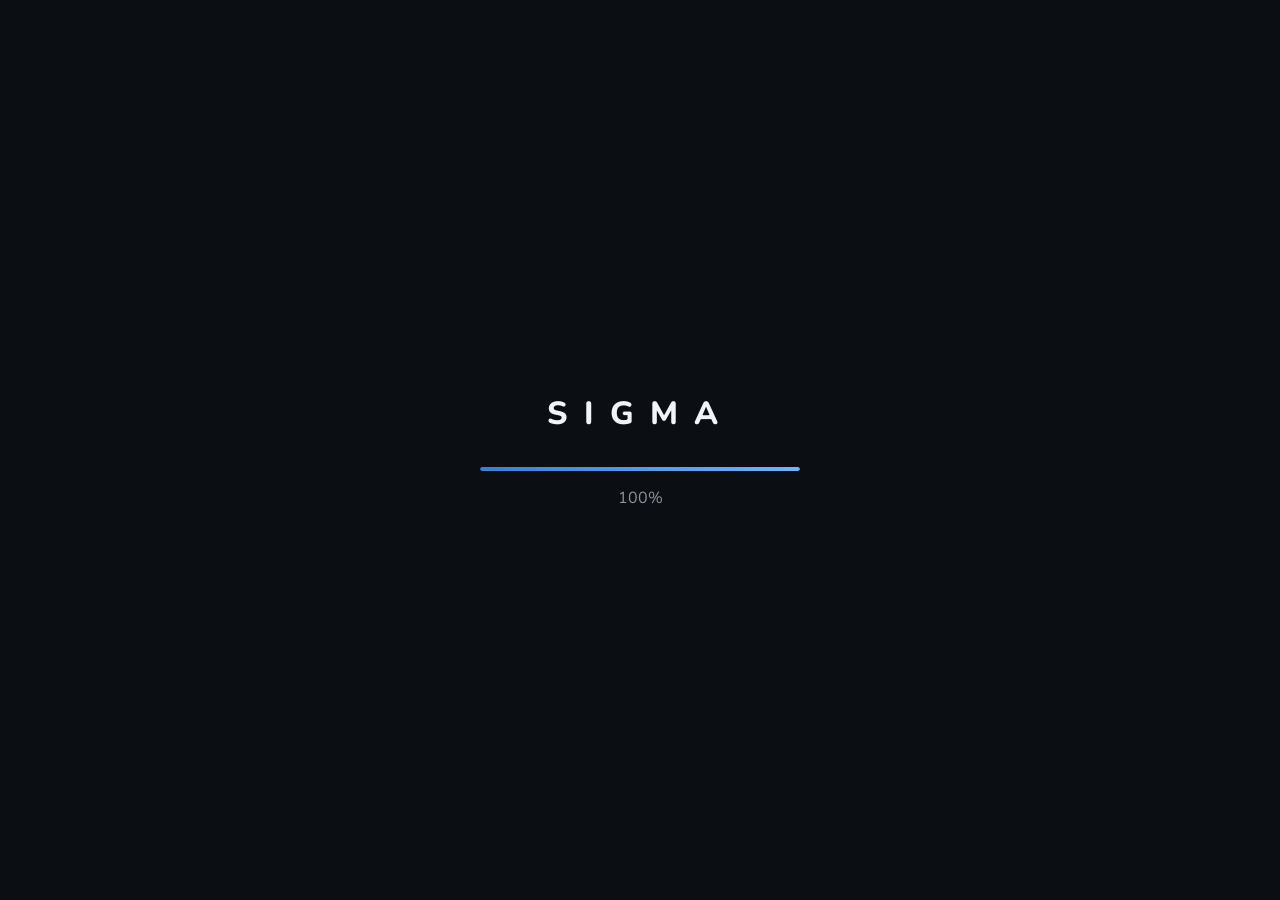
==== commit ea98b75e: "Replace SVG icons with image placeholders in services" ====
--- a/index.html
+++ b/index.html
@@ -554,75 +554,52 @@
 
       <div class="services-grid">
 
-        <!-- Customs Consultancy -->
-        <div class="service-card">
-          <div class="service-icon">
-            <svg viewBox="0 0 24 24" fill="none" stroke="currentColor" stroke-width="1.6" stroke-linecap="round" stroke-linejoin="round">
-              <path d="M8 3h8a1 1 0 0 1 1 1v16a1 1 0 0 1-1 1H8a1 1 0 0 1-1-1V4a1 1 0 0 1 1-1Z"/>
-              <path d="M9 7.5h6"/>
-              <path d="M9 11h6"/>
-              <path d="m9.25 14.75 1.5 1.5L14.75 12.25"/>
-            </svg>
-          </div>
-          <h3 data-i18n="service_1_title"></h3>
-          <p data-i18n="service_1_desc"></p>
-        </div>
-
-        <!-- Import Operations -->
-        <div class="service-card">
-          <div class="service-icon">
-            <svg viewBox="0 0 24 24" fill="none" stroke="currentColor" stroke-width="1.6" stroke-linecap="round" stroke-linejoin="round">
-              <path d="M12 3v10"/>
-              <path d="m7 9 5 5 5-5"/>
-              <path d="M4 15v4a1 1 0 0 0 1 1h14a1 1 0 0 0 1-1v-4"/>
-            </svg>
-          </div>
-          <h3 data-i18n="service_2_title"></h3>
-          <p data-i18n="service_2_desc"></p>
-        </div>
-
-        <!-- Export Operations -->
-        <div class="service-card">
-          <div class="service-icon">
-            <svg viewBox="0 0 24 24" fill="none" stroke="currentColor" stroke-width="1.6" stroke-linecap="round" stroke-linejoin="round">
-              <path d="M12 21V11"/>
-              <path d="m7 15 5-5 5 5"/>
-              <path d="M4 15v4a1 1 0 0 0 1 1h14a1 1 0 0 0 1-1v-4"/>
-            </svg>
-          </div>
-          <h3 data-i18n="service_3_title"></h3>
-          <p data-i18n="service_3_desc"></p>
-        </div>
-
-        <!-- Bonded Warehousing -->
-        <div class="service-card">
-          <div class="service-icon">
-            <svg viewBox="0 0 24 24" fill="none" stroke="currentColor" stroke-width="1.6" stroke-linecap="round" stroke-linejoin="round">
-              <path d="M3 21V10l9-6 9 6v11"/>
-              <path d="M3 21h18"/>
-              <path d="M9 21v-6h6v6"/>
-            </svg>
-          </div>
-          <h3 data-i18n="service_4_title"></h3>
-          <p data-i18n="service_4_desc"></p>
-        </div>
-
-
-        <!-- Logistics Consulting -->
-        <div class="service-card">
-          <div class="service-icon">
-            <svg viewBox="0 0 24 24" fill="none" stroke="currentColor" stroke-width="1.6" stroke-linecap="round" stroke-linejoin="round">
-              <path d="M3 7h11v10H3z"/>
-              <path d="M14 10h4l3 3v4h-7z"/>
-              <circle cx="7.5" cy="18" r="1.6"/>
-              <circle cx="17.5" cy="18" r="1.6"/>
-            </svg>
-          </div>
-          <h3 data-i18n="service_6_title"></h3>
-          <p data-i18n="service_6_desc"></p>
-        </div>
-
-      </div>
+  <!-- Customs Consultancy -->
+  <div class="service-card">
+    <div class="service-icon">
+      <img src="favicon.png" alt="">
+    </div>
+    <h3 data-i18n="service_1_title"></h3>
+    <p data-i18n="service_1_desc"></p>
+  </div>
+
+  <!-- Import Operations -->
+  <div class="service-card">
+    <div class="service-icon">
+      <img src="favicon.png" alt="">
+    </div>
+    <h3 data-i18n="service_2_title"></h3>
+    <p data-i18n="service_2_desc"></p>
+  </div>
+
+  <!-- Export Operations -->
+  <div class="service-card">
+    <div class="service-icon">
+      <img src="favicon.png" alt="">
+    </div>
+    <h3 data-i18n="service_3_title"></h3>
+    <p data-i18n="service_3_desc"></p>
+  </div>
+
+  <!-- Bonded Warehousing -->
+  <div class="service-card">
+    <div class="service-icon">
+      <img src="favicon.png" alt="">
+    </div>
+    <h3 data-i18n="service_4_title"></h3>
+    <p data-i18n="service_4_desc"></p>
+  </div>
+
+  <!-- Logistics Consulting -->
+  <div class="service-card">
+    <div class="service-icon">
+      <img src="favicon.png" alt="">
+    </div>
+    <h3 data-i18n="service_6_title"></h3>
+    <p data-i18n="service_6_desc"></p>
+  </div>
+
+</div>
 
     </section>
 
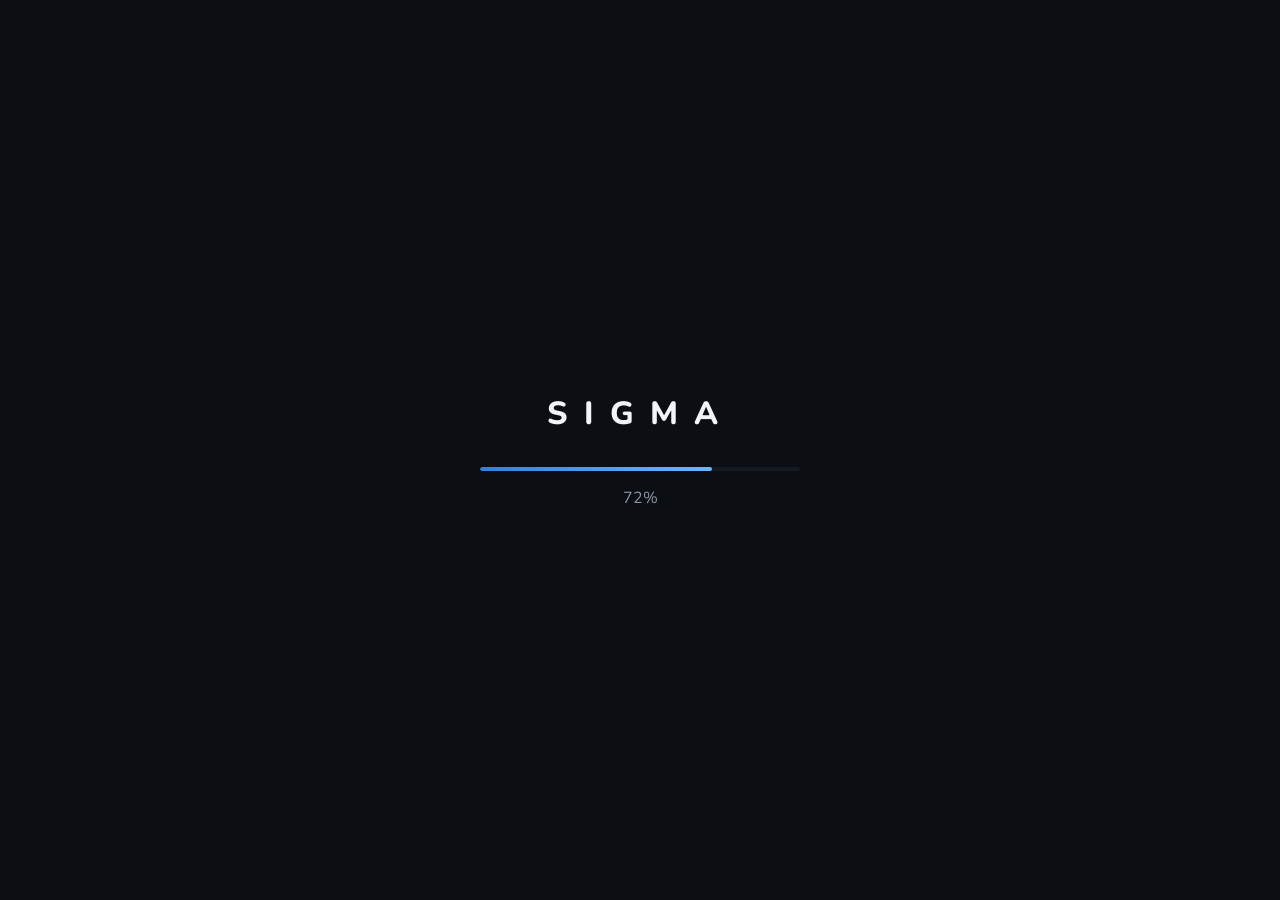
==== commit c90f197a: "Update index.html" ====
--- a/index.html
+++ b/index.html
@@ -182,6 +182,13 @@
 
         <div class="nav-island-actions">
 
+          <a
+            href="portal.html"
+            class="nav-signin"
+            data-i18n="nav_signin"
+          ></a>
+
+
           <button
             id="langToggle"
             class="lang-toggle"
@@ -235,6 +242,12 @@
       <a
         href="#contact"
         data-i18n="nav_contact"
+      ></a>
+
+      <a
+        href="portal.html"
+        class="nav-dropdown-signin"
+        data-i18n="nav_signin"
       ></a>
 
     </div>
@@ -557,7 +570,7 @@
   <!-- Customs Consultancy -->
   <div class="service-card">
     <div class="service-icon">
-      <img src="favicon.png" alt="">
+      <img src="favicon.png" alt="" height="28px" width="28px">
     </div>
     <h3 data-i18n="service_1_title"></h3>
     <p data-i18n="service_1_desc"></p>
@@ -566,7 +579,7 @@
   <!-- Import Operations -->
   <div class="service-card">
     <div class="service-icon">
-      <img src="favicon.png" alt="">
+      <img src="favicon.png" alt="" height="28px" width="28px">
     </div>
     <h3 data-i18n="service_2_title"></h3>
     <p data-i18n="service_2_desc"></p>
@@ -575,7 +588,7 @@
   <!-- Export Operations -->
   <div class="service-card">
     <div class="service-icon">
-      <img src="favicon.png" alt="">
+      <img src="favicon.png" alt="" height="28px" width="28px">
     </div>
     <h3 data-i18n="service_3_title"></h3>
     <p data-i18n="service_3_desc"></p>
@@ -584,7 +597,7 @@
   <!-- Bonded Warehousing -->
   <div class="service-card">
     <div class="service-icon">
-      <img src="favicon.png" alt="">
+      <img src="favicon.png" alt="" height="28px" width="28px">
     </div>
     <h3 data-i18n="service_4_title"></h3>
     <p data-i18n="service_4_desc"></p>
@@ -593,7 +606,7 @@
   <!-- Logistics Consulting -->
   <div class="service-card">
     <div class="service-icon">
-      <img src="favicon.png" alt="">
+      <img src="favicon.png" alt="" height="28px" width="28px">
     </div>
     <h3 data-i18n="service_6_title"></h3>
     <p data-i18n="service_6_desc"></p>
@@ -702,10 +715,86 @@
             </div>
           </div>
 
+          <button
+            type="button"
+            id="openMessageModal"
+            class="cta contact-message-btn"
+            data-i18n="contact_message_btn"
+          ></button>
+
         </div>
       </div>
 
     </section>
+
+
+    <!-- ===================================================
+         MESSAGE MODAL
+         Public visitors submit these; only signed-in admins
+         can read them back, in the portal.
+    ==================================================== -->
+
+    <div id="messageModal" class="modal hidden">
+
+      <div class="modal-backdrop" id="messageModalBackdrop"></div>
+
+      <div class="modal-card">
+
+        <button
+          type="button"
+          class="modal-close"
+          id="closeMessageModal"
+          aria-label="Kapat"
+        >
+          &times;
+        </button>
+
+        <h3 data-i18n="message_modal_title"></h3>
+
+        <form id="messageForm" novalidate>
+
+          <div class="contact-form-row">
+
+            <div class="contact-field">
+              <label for="msgFirstName" data-i18n="message_form_first_name"></label>
+              <input type="text" id="msgFirstName" name="first_name" required>
+            </div>
+
+            <div class="contact-field">
+              <label for="msgLastName" data-i18n="message_form_last_name"></label>
+              <input type="text" id="msgLastName" name="last_name" required>
+            </div>
+
+          </div>
+
+          <div class="contact-form-row">
+
+          <div class="contact-field">
+            <label for="msgEmail" data-i18n="message_form_email"></label>
+            <input type="email" id="msgEmail" name="email" required>
+          </div>
+
+          </div>
+
+          <div class="contact-field">
+            <label for="msgCompany" data-i18n="message_form_company"></label>
+            <input type="text" id="msgCompany" name="company">
+          </div>
+
+          <div class="contact-field">
+            <label for="msgMessage" data-i18n="message_form_message"></label>
+            <textarea id="msgMessage" name="message" rows="4" required></textarea>
+          </div>
+
+          <button type="submit" class="cta" data-i18n="message_form_submit"></button>
+
+          <p class="contact-form-note hidden" id="messageFormNote"></p>
+
+        </form>
+
+      </div>
+
+    </div>
 
 
 
@@ -728,7 +817,7 @@
        JAVASCRIPT
   ====================================================== -->
 
-  <script src="script.js"></script>
+  <script type="module" src="script.js"></script>
 
 </body>
 </html>
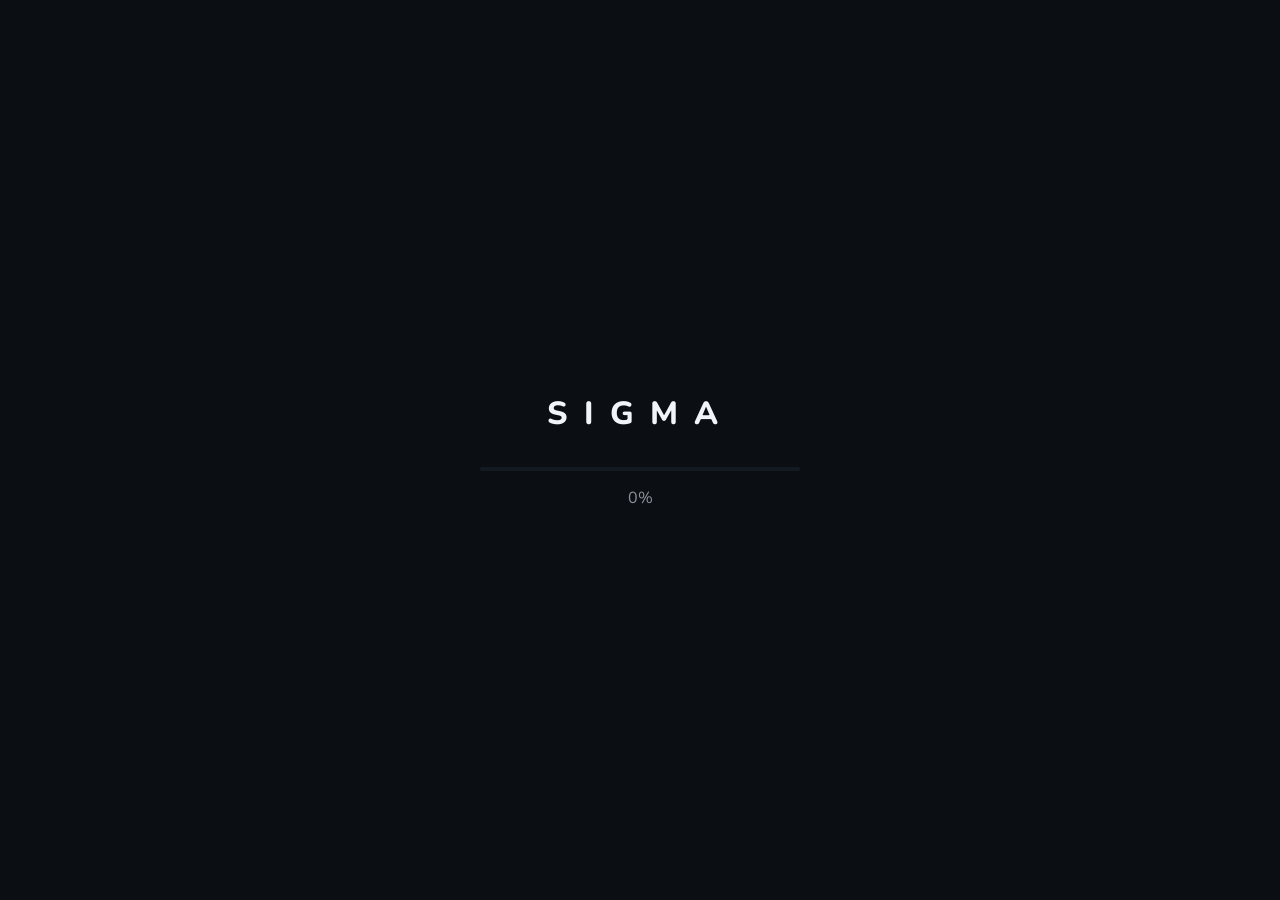
==== commit 8696b690: "Enhance SEO with updated title and meta tags Updated the title and added meta tags for SEO." ====
--- a/index.html
+++ b/index.html
@@ -4,7 +4,22 @@
   <meta charset="UTF-8">
   <meta name="viewport" content="width=device-width, initial-scale=1.0">
   <link rel="icon" href="favicon.png" type="image/x-icon">
-  <title>Sigma Gümrük</title>
+  <title>Sigma Gümrük Müşavirliği | İzmir Gümrük ve Dış Ticaret Danışmanlığı</title>
+
+  <meta name="description" content="Sigma Gümrük Müşavirliği, 2005'ten beri İzmir merkezli gümrük müşavirliği, dış ticaret danışmanlığı, antrepo ve lojistik çözümleri sunar. Hızlı, güvenilir ve mevzuata tam uyumlu hizmet.">
+  <link rel="canonical" href="https://sigmagumruk.com/">
+
+  <meta property="og:type" content="website">
+  <meta property="og:title" content="Sigma Gümrük Müşavirliği">
+  <meta property="og:description" content="2005'ten beri İzmir merkezli gümrük müşavirliği ve dış ticaret danışmanlığı hizmetleri.">
+  <meta property="og:url" content="https://sigmagumruk.com/">
+  <meta property="og:image" content="https://sigmagumruk.com/logo.png">
+  <meta property="og:locale" content="tr_TR">
+
+  <meta name="twitter:card" content="summary">
+  <meta name="twitter:title" content="Sigma Gümrük Müşavirliği">
+  <meta name="twitter:description" content="2005'ten beri İzmir merkezli gümrük müşavirliği ve dış ticaret danışmanlığı hizmetleri.">
+  <meta name="twitter:image" content="https://sigmagumruk.com/logo.png">
 
   <link rel="preconnect" href="https://fonts.googleapis.com">
   <link rel="preconnect" href="https://fonts.gstatic.com" crossorigin>
--- a/style.css
+++ b/style.css
@@ -399,6 +399,50 @@
 
 
 /* =========================================================
+   SIGN IN
+   ========================================================= */
+
+.nav-signin {
+  padding: 0.35rem 0.9rem;
+
+  border: 1px solid var(--nav-outline);
+  border-radius: 999px;
+
+  color: var(--text);
+  font-size: 0.8rem;
+  font-weight: 600;
+  text-decoration: none;
+  white-space: nowrap;
+
+  transition:
+    border-color 0.2s ease,
+    background 0.2s ease,
+    transform 0.15s ease;
+}
+
+.nav-signin:hover {
+  border-color: var(--accent);
+  background: rgba(79, 156, 249, 0.1);
+}
+
+.nav-signin:active {
+  transform: scale(0.94);
+}
+
+.nav-dropdown-signin {
+  display: block;
+
+  margin-top: 0.4rem;
+  padding-top: 0.8rem;
+
+  border-top: 1px solid #21262d;
+
+  color: var(--accent) !important;
+  font-weight: 700;
+}
+
+
+/* =========================================================
    LANGUAGE TOGGLE
    ========================================================= */
 
@@ -1153,6 +1197,179 @@
 
 
 /* =========================================================
+   CONTACT MESSAGE BUTTON
+   ========================================================= */
+
+.contact-message-btn {
+  margin-top: 0.75rem;
+
+  align-self: flex-start;
+}
+
+
+/* =========================================================
+   FORM FIELDS
+   (shared by the message modal and, if you add it back,
+   any other form on the site)
+   ========================================================= */
+
+.contact-form-row {
+  display: grid;
+
+  grid-template-columns: 1fr 1fr;
+
+  gap: 1.1rem;
+}
+
+.contact-field {
+  display: flex;
+  flex-direction: column;
+
+  gap: 0.4rem;
+
+  margin-bottom: 1.1rem;
+}
+
+.contact-field label {
+  font-size: 0.85rem;
+  font-weight: 600;
+
+  color: var(--text-dim);
+}
+
+.contact-field input,
+.contact-field textarea {
+  padding: 0.7rem 0.9rem;
+
+  background: var(--bg);
+
+  border: 1px solid #30363d;
+  border-radius: 10px;
+
+  color: var(--text);
+  font-family: inherit;
+  font-size: 0.95rem;
+
+  resize: vertical;
+
+  transition: border-color 0.2s ease;
+}
+
+.contact-field input:focus,
+.contact-field textarea:focus {
+  outline: none;
+  border-color: var(--accent);
+}
+
+.contact-form-note {
+  margin: 0.75rem 0 0;
+
+  font-size: 0.9rem;
+
+  color: var(--accent);
+}
+
+.contact-form-note.error {
+  color: #f47171;
+}
+
+@media (max-width: 560px) {
+  .contact-form-row {
+    grid-template-columns: 1fr;
+  }
+}
+
+
+/* =========================================================
+   MESSAGE MODAL
+   ========================================================= */
+
+.modal {
+  position: fixed;
+  inset: 0;
+
+  z-index: 200;
+
+  display: flex;
+  align-items: center;
+  justify-content: center;
+
+  padding: 1.5rem;
+}
+
+.modal-backdrop {
+  position: absolute;
+  inset: 0;
+
+  background: rgba(0, 0, 0, 0.6);
+
+  backdrop-filter: blur(4px);
+  -webkit-backdrop-filter: blur(4px);
+}
+
+.modal-card {
+  position: relative;
+
+  width: min(520px, 100%);
+
+  max-height: 90vh;
+  overflow-y: auto;
+
+  padding: 2rem;
+
+  background: var(--bg-soft);
+
+  border: 1px solid #21262d;
+  border-radius: 20px;
+
+  box-shadow: 0 24px 60px rgba(0, 0, 0, 0.5);
+
+  animation: fade-in 0.25s ease;
+}
+
+.modal-card h3 {
+  margin: 0 0 1.5rem;
+
+  font-size: 1.3rem;
+  font-weight: 800;
+}
+
+.modal-close {
+  position: absolute;
+  top: 1rem;
+  right: 1rem;
+
+  width: 32px;
+  height: 32px;
+
+  display: flex;
+  align-items: center;
+  justify-content: center;
+
+  border: none;
+  border-radius: 999px;
+
+  background: rgba(255, 255, 255, 0.06);
+
+  color: var(--text);
+  font-size: 1.3rem;
+  line-height: 1;
+
+  cursor: pointer;
+
+  transition: background 0.2s ease, transform 0.15s ease;
+}
+
+.modal-close:hover {
+  background: rgba(255, 255, 255, 0.12);
+}
+
+.modal-close:active {
+  transform: scale(0.9);
+}
+
+
+/* =========================================================
    FOOTER
    ========================================================= */
 
@@ -1198,6 +1415,10 @@
   }
 
   .nav-island-links {
+    display: none;
+  }
+
+  .nav-signin {
     display: none;
   }
 
